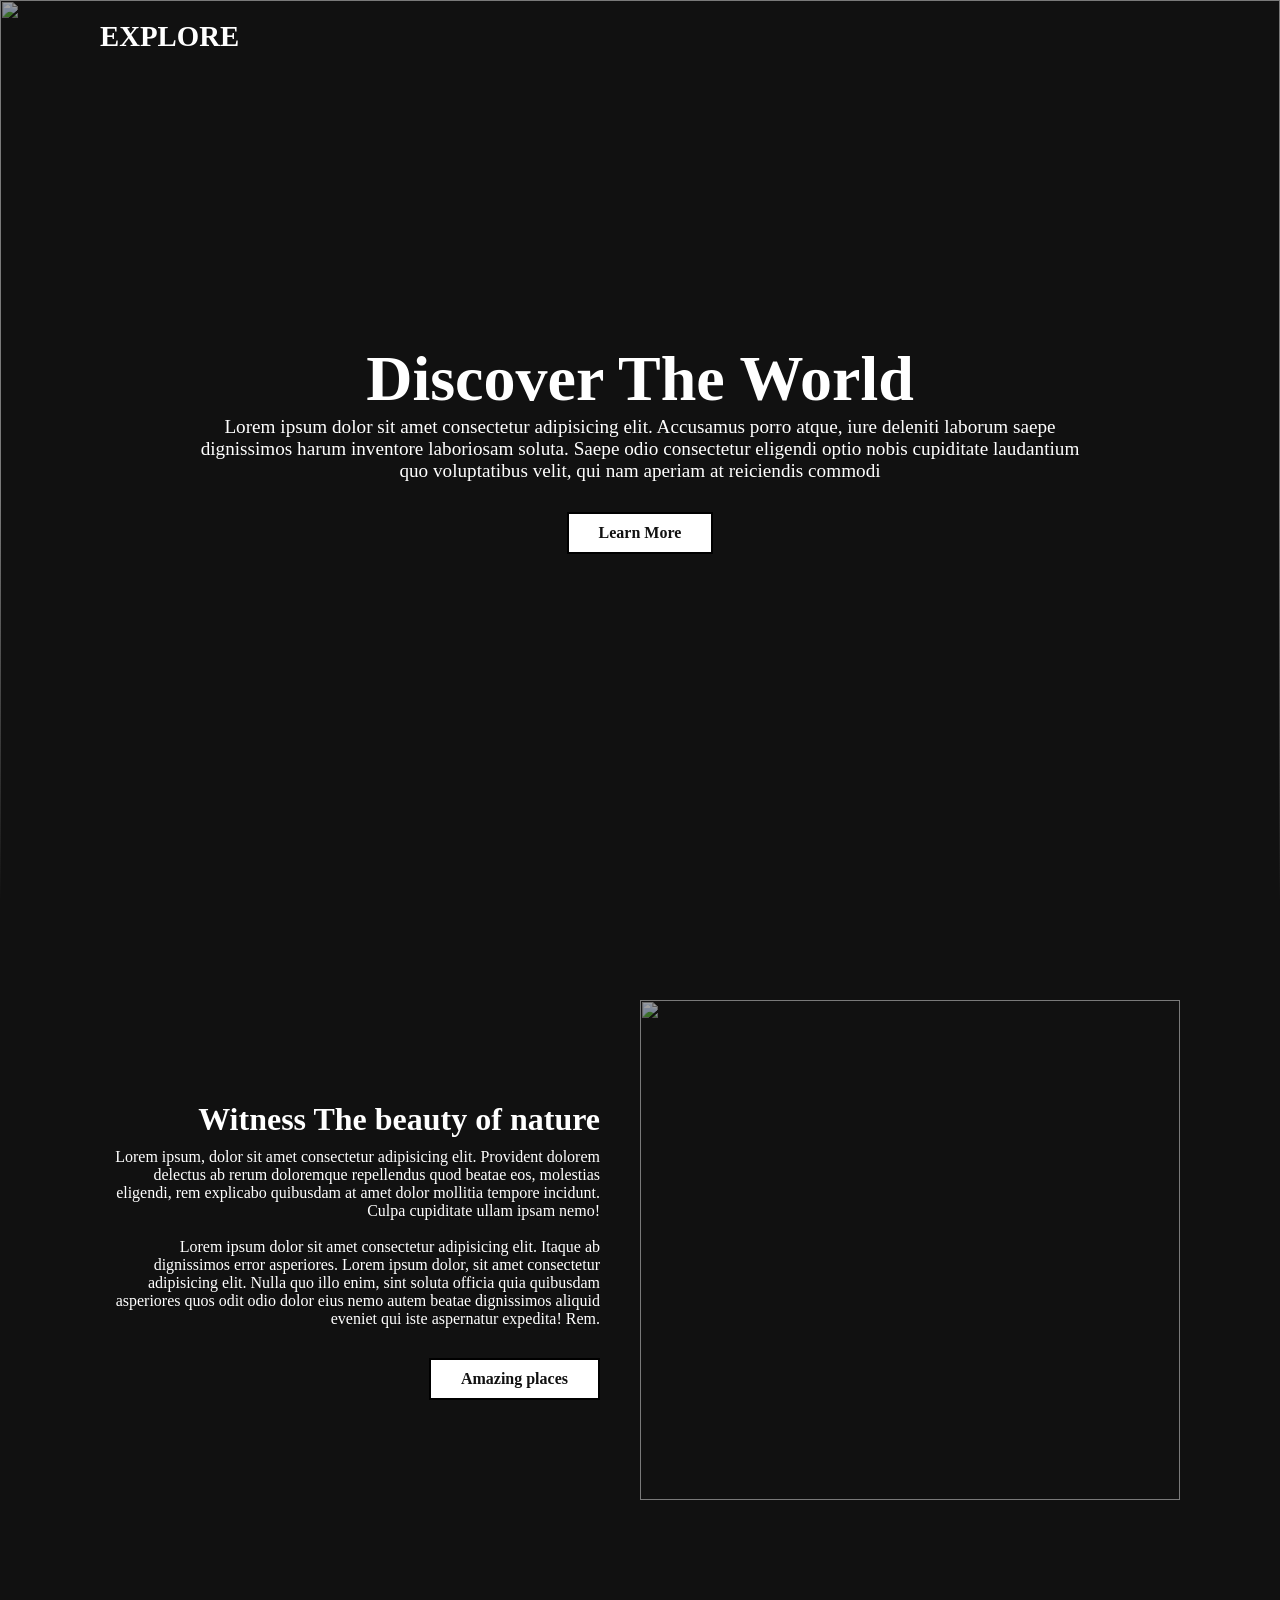
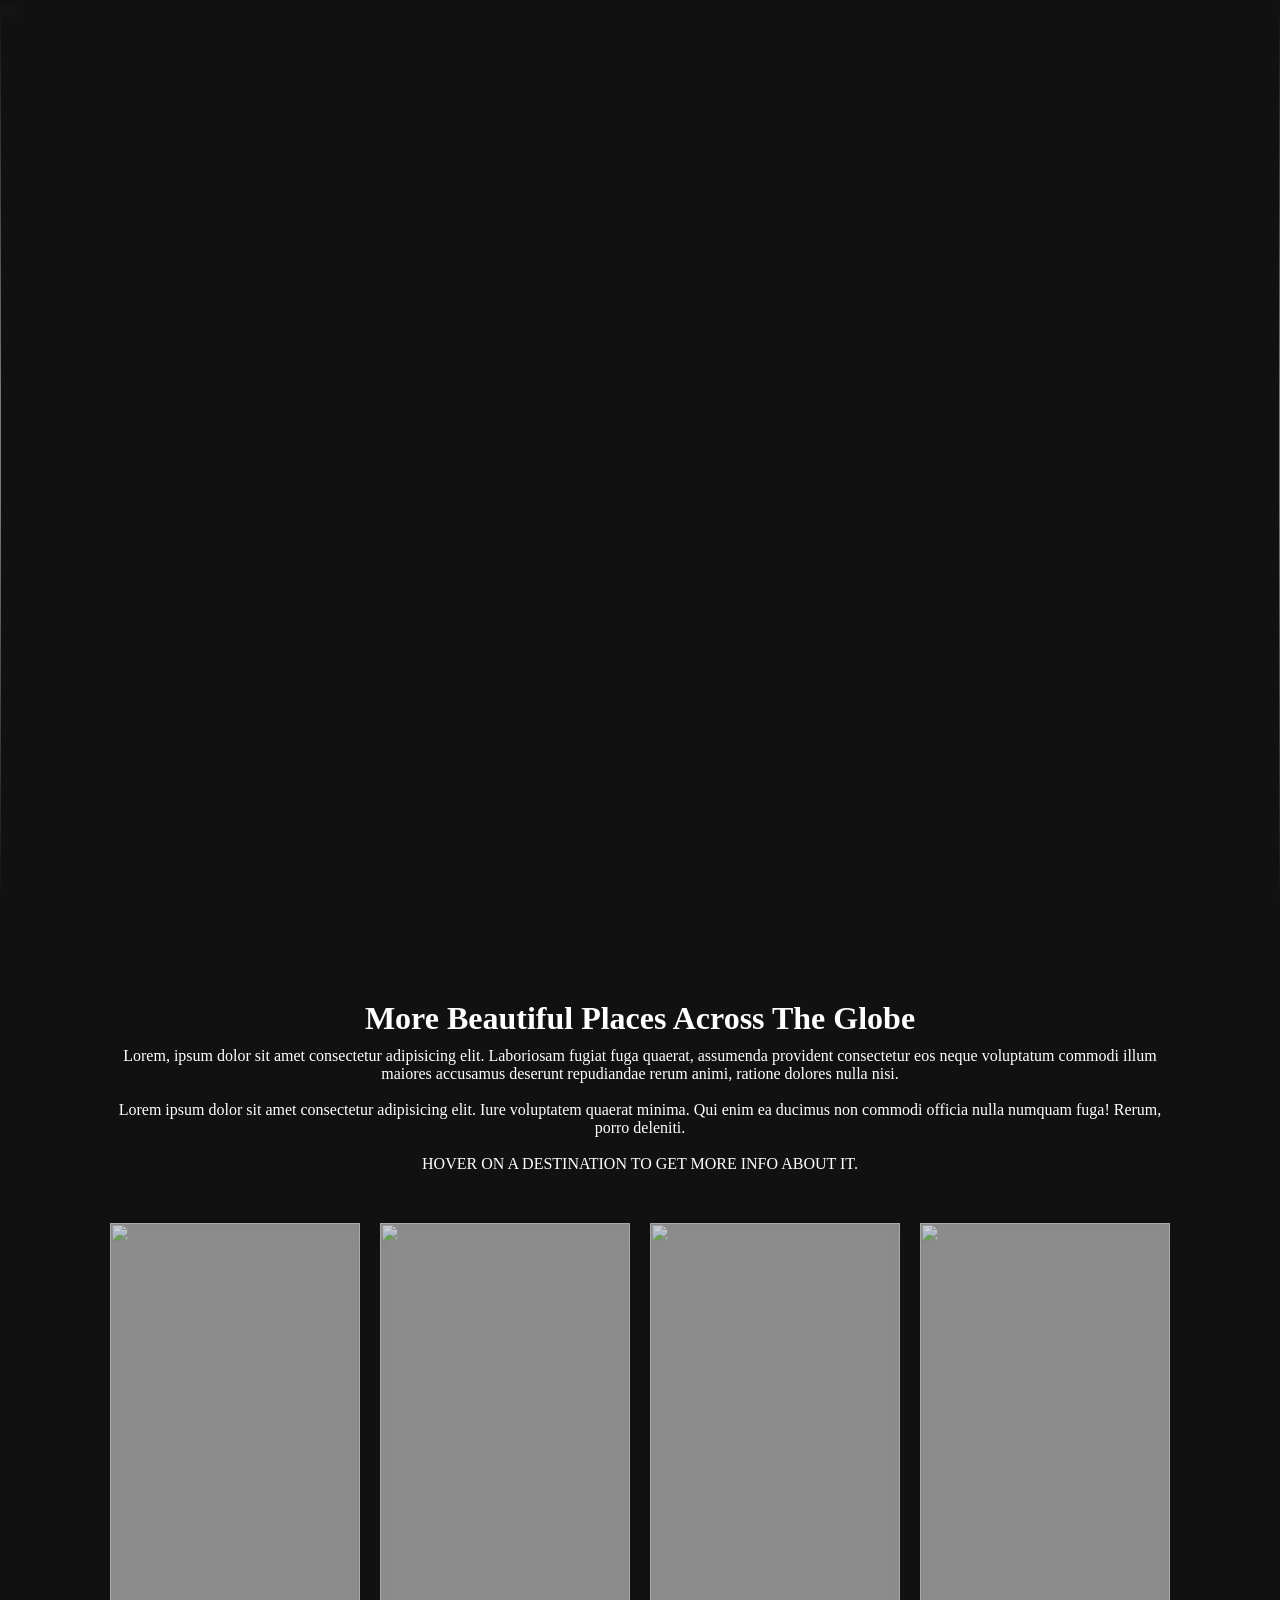
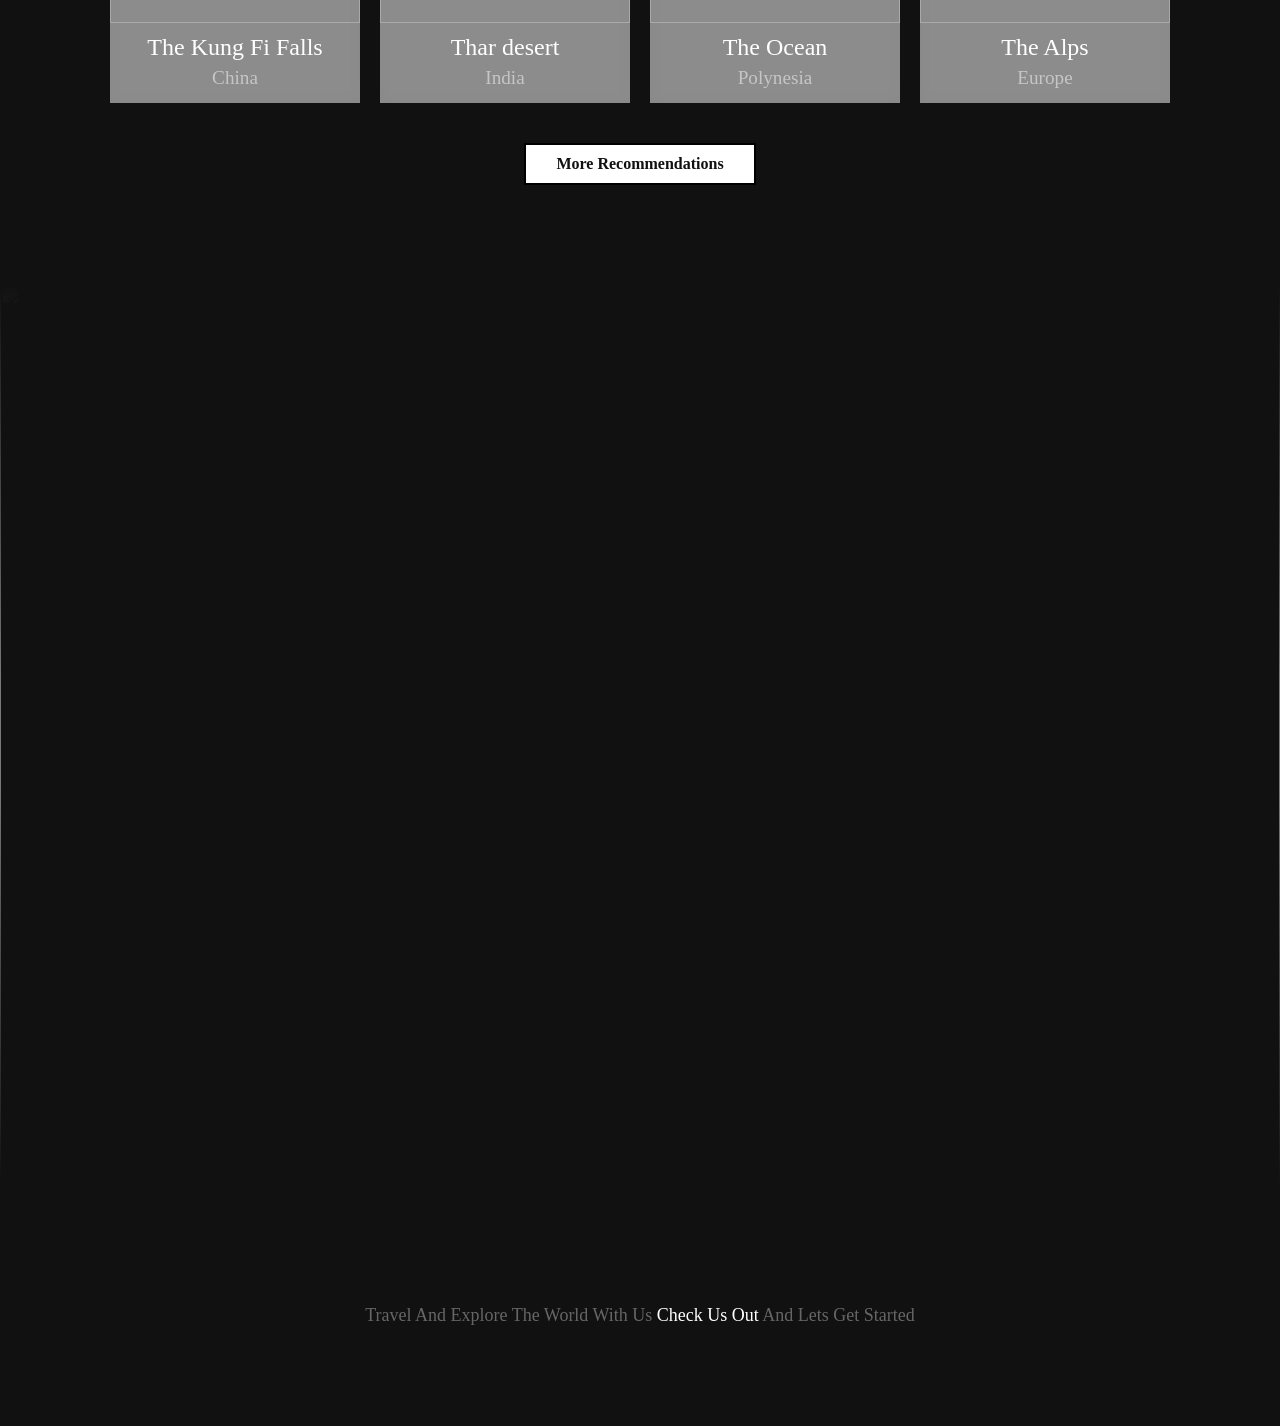
==== travel.html @ 30ed2f12 "Add files via upload" ====
<!DOCTYPE html>
<html lang="en">
<head>
    <meta charset="UTF-8">
    <meta name="viewport" content="width=device-width, initial-scale=1.0">
    <title>TRAVEL</title>
    <style>

        * {
            margin: 0;
            padding: 0;
            box-sizing: border-box;
            font-family: Cambria, Cochin, Georgia, Times, 'Times New Roman', serif;
            scroll-behavior: smooth;
        }

        body {
            
            background: #111111;
        }


        section {
            padding: 100px;
            position: relative;
        }
        
         .header {
            position: absolute;
            top: 0;
            left: 0;
            z-index: 1000000;
            display: flex;
            justify-content: space-between;
            width: 100%;
            padding-top: 20px;
            padding-bottom: 20px;
        }

        .header .logo {
            color: white;
            text-decoration: none;
            font-size: 1.2em;
        }

        .header .toggle img {
            max-width: 40px;
            cursor: pointer;

        } 

        .banner {
            position: relative;
            padding: 0;
            width: 100%;
             top: 0;
            left: 0;
            min-height: 100vh;
            display: flex;
            justify-content: center;
            align-items: center;
           
        }

        .banner .content {
            position: relative;
            max-width: 900px;
            text-align: center;
            z-index: 1;
        }

        .banner .content h2 {
            color: white;
            font-size: 4em;
        }

        .banner .content p {
            color: white;
            font-size: 1.2em;
        }

        .banner::before {
            content: "";
            position: absolute;
            bottom: 0;
            left: 0;
            width: 100%;
            height: 400px;
            z-index: 1;
            background: linear-gradient(to top, #111, transparent);
        }

        .btn {
            position: relative;
            display: inline-block;
            margin-top: 30px;
            padding: 10px 30px;
            background: #fff;
            border: 2px solid black;
            text-decoration: none;
            color: #111111;
            font-weight: bold;
        }

        .fitbg {
            position: absolute;
            top: 0;
            left: 0;
            height: 100%;
            width: 100%;
            object-fit: cover;
            opacity: 0.6;
        }

        .about {
            position: relative;
            width: 100%;
            display: flex;
            justify-content: center;
            align-items: center;
        }

        .about .contentbx {
            min-width: 50%;
            width: 50%;
            text-align: end;
            padding-right: 40px;
        }


        .title {
            font-weight: 600;
            color: #fff;
            font-size: 2em;
            margin-bottom: 10px;
        }

        .txt {
            color: #fff;
            font-size: 1em;
        }

        .about .imgbx {
            position: relative;
            min-width: 50%;
            width: 50%;
            min-height: 500px;
            transition: 2s;


        }
        .about .imgbx:hover{
            transform: rotateY(180deg);
        }

        .banner2,
        .banner3 {
            position: relative;
            width: 100%;
            min-height: 100vh;
            display: flex;
            justify-content: center;
            align-items: center;
        }

        .banner2::before,
        .banner3::before {
            content: "";
            position: absolute;
            bottom: 0;
            left: 0;
            width: 100%;
            height: 400px;
            z-index: 1;
            background: linear-gradient(to top, #111, transparent);
        }

        .banner2::after,
        .banner3::after {
            content: "";
            position: absolute;
            top: 0;
            left: 0;
            width: 100%;
            height: 400px;
            z-index: 1;
            background: linear-gradient(to bottom, #111, transparent);
        }

        .destination {
            text-align: center;

        }

        .destination .content {
            text-align: center;
        }

        .destination .list {
            position: relative;
            display: flex;
            justify-content: center;
            align-items: center;
            flex-wrap: wrap;
            margin-top: 40px;

        }

        .destination .list .box {
            position: relative;
            min-width: 250px;
            height: 480px;
            background: #191919;
            transition: 0.5s;
            margin: 10px;
            transform-style: preserve-3d;
            transform: perspective(2000px);
            transition: 1px;
            box-shadow: inset 300px 0 50px rgba(255, 255, 255, 0.5);



        }

        .destination .list:hover .box {
            opacity: 0.2;
        }

        .destination .list .box:hover {
            opacity: 1;
            z-index: 100;
            transform: perspective(2000px) rotate(-10deg);
           
        }
        .destination .list .box .imgbx {
            position: relative;
            width: 100%;
            height: 400px;
            transform-origin: left;
            z-index: 1;
            transition: 1s;
            box-sizing: border-box;
        }

        .destination .list .box:hover .imgbx {
            transform: rotateY(-135deg);
        }

        .destination .list .box:hover .content1 p {
            color: #111111;
        }

        .destination .list .box .content {
            width: 100%;
            height: 80px;
            display: flex;
            justify-content: center;
            align-items: center;
        }

        .destination .list .box .content h2 {
            color: #fff;
            font-weight: 500;
            line-height: 1.2em;
        }


        .destination .list .box .content h2 span {
            font-size: 0.8em;
            font-weight: 300;
            opacity: 0.5;
        }



        .destination .list .box .content1 p {
            position: absolute;
            top: 0;
            left: 0;
            box-sizing: border-box;
            padding: 20px;
            color: transparent;
        }

        .footer {
            display: flex;
            justify-content: center;
            align-items: center;
            flex-direction: column;
        }



        .footer .sc {
            position: relative;
            display: flex;
        }

        .footer .sc li {
            list-style: none;
        }


        .footer .sc li a {
            text-decoration: none;
            margin: 20px 0px;
        }

        .lsttxt {
            margin-top: 20px;
            color: #666;
            font-size: 18px;
            font-weight: 300;
            text-align: center;
        }

      
        .lsttxt a {
            color: #fff;
            text-decoration: none;
        }


        @media(max-width: 767px) {
            section {
                padding: 40px;
            }

            .banner .content h2 {
                font-size: 5em;
            }

            .banner .content p {
                font-size: 1em;
            }

            .about {
                flex-direction: column;
            }

            .about .contentbx,
            .about .imgbx {
                min-width: 100%;
                width: 100%;
                text-align: center;
                padding-right: 0px;
            }

            .about .imgbx {
                min-height: 250px;
            }

            .about .contentbx .btn {
                margin-bottom: 30px;
            }

            .destination .list .box {
                position: relative;
                max-width: 250px;
                min-width: initial;
                width: 250px;
                height: 400px;

            }

            .destination .list .box .imgbx {
                height: 320px;
            }

        }
         body {
            font-family: monospace;
         }
            
           

        

    </style>
</head>
<body>
    <section class="header">
        <a href="" class="logo">
            <h2>EXPLORE</h2>
        </a>
        <div class="toggle"><img src="images.jpg" alt=""></div>
        
    </section>

    <section class="banner">
        <img src="bagan.jpg" class="fitbg" alt="">
        <div class="content" id="headcon">
            <h2>Discover The World</h2>
            <p>Lorem ipsum dolor sit amet consectetur adipisicing elit. Accusamus porro atque, iure deleniti laborum
                saepe dignissimos harum inventore laboriosam soluta. Saepe odio consectetur eligendi optio nobis
                cupiditate laudantium quo voluptatibus velit, qui nam aperiam at reiciendis commodi </p>
                <!-- <h2>Where Innovation transform to imagination</h2> -->
            <a href="#about" class="btn">Learn More</a>
        </div>
    </section>

    <section class="about" id="about">
        <div class="contentbx">
            <h2 class="title">Witness The beauty of nature</h2>
            <p class="txt">Lorem ipsum, dolor sit amet consectetur adipisicing elit. Provident dolorem delectus ab rerum
                doloremque repellendus quod beatae eos, molestias eligendi, rem explicabo quibusdam at amet dolor
                mollitia tempore incidunt. Culpa cupiditate ullam ipsam nemo! <br> <br>
                Lorem ipsum dolor sit amet consectetur adipisicing elit. Itaque ab dignissimos error asperiores. Lorem
                ipsum dolor, sit amet consectetur adipisicing elit. Nulla quo illo enim, sint soluta officia quia
                quibusdam asperiores quos odit odio dolor eius nemo autem beatae dignissimos aliquid eveniet qui iste
                aspernatur expedita! Rem. </p>
            <a href="#destination" class="btn">Amazing places </a>
        </div>
        <div class="imgbx">
            
            <img src="jungle.jpg" alt="" class="fitbg" >
        </div>

    </section>

    <section class="banner2">
        <img src="river.jpg" alt="" class="fitbg">
    </section>
    <section class="destination" id="destination">
        <div class="content">
            <h2 class="title">More Beautiful Places Across The Globe</h2>
            <p class="txt">Lorem, ipsum dolor sit amet consectetur adipisicing elit. Laboriosam fugiat fuga quaerat,
                assumenda provident consectetur eos neque voluptatum commodi illum maiores accusamus deserunt
                repudiandae rerum animi, ratione dolores nulla nisi.
                <br> <br> Lorem ipsum dolor sit amet consectetur adipisicing elit. Iure voluptatem quaerat minima. Qui
                enim ea ducimus non commodi officia nulla numquam fuga! Rerum, porro deleniti. <br> <br>
                HOVER ON A DESTINATION TO GET MORE INFO ABOUT IT.
            </p>
        </div>
        <div class="list">

            <div class="box">
                <div class="imgbx">
                    <img src="falls.jpg" class="fitbg" alt="">
                </div>

                <div class="content">
                    <h2>The Kung Fi Falls <br> <span>China</span></h2>
                </div>
                <div class="content1">
                    <p>Lorem ipsum dolor sit amet consectetur adipisicing elit. Consequuntur quis recusandae ipsa itaque, saepe porro
                     omnis, laborum dolor natus a, officia quaerat. Asperiores. Lorem ipsum dolor, sit amet consectetur adipisicing elit. Dolores necessitatibus deserunt veritatis vitae, vero voluptas facere odio. Repudiandae provident quas sed asperiores iure fuga voluptates, quo quae eos ipsam blanditiis earum adipisci. </p>
                </div>
            </div>
            <div class="box">
                <div class="imgbx">

                   <img src="desert.jpg" class="fitbg" alt="">
                </div>
                <div class="content">
                    <h2>Thar desert <br> <span>India</span></h2>
                </div>
                <div class="content1">
                    <p>Lorem ipsum dolor sit amet consectetur adipisicing elit. Consequuntur quis recusandae ipsa
                        itaque, saepe porro
                        omnis, laborum dolor natus a, officia quaerat. Asperiores?Lorem ipsum dolor, sit amet consectetur adipisicing elit. Dolores necessitatibus deserunt veritatis vitae, vero voluptas
                        facere odio. Repudiandae provident quas sed asperiores iure fuga voluptates, quo quae eos ipsam blanditiis earum
                        adipisci.</p>
                </div>
            </div>
            <div class="box">
                <div class="imgbx">

                    <img src="polynesia.jpg" class="fitbg" alt="">
                </div>
                <div class="content">
                    <h2>The Ocean <br> <span>Polynesia</span></h2>
                </div>
                <div class="content1">
                    <p>Lorem ipsum dolor sit amet consectetur adipisicing elit. Consequuntur quis recusandae ipsa
                        itaque, saepe porro
                        omnis, laborum dolor natus a, officia quaerat. Asperiores?Lorem ipsum dolor, sit amet consectetur adipisicing elit. Dolores necessitatibus deserunt veritatis vitae, vero voluptas
                        facere odio. Repudiandae provident quas sed asperiores iure fuga voluptates, quo quae eos ipsam blanditiis earum
                        adipisci.</p>
                </div>
            </div>
            <div class="box">
                <div class="imgbx">

                    <img src="mountains.jpg" class="fitbg" alt="">
                </div>
                <div class="content">
                    <h2>The Alps<br> <span>Europe</span></h2>
                </div>
                <div class="content1">
                    <p>Lorem ipsum dolor sit amet consectetur adipisicing elit. Consequuntur quis recusandae ipsa
                        itaque, saepe porro omnis, laborum dolor natus a, officia quaerat. Asperiores?Lorem ipsum dolor, sit amet consectetur adipisicing elit. Dolores necessitatibus deserunt veritatis vitae, vero voluptas
                        facere odio. Repudiandae provident quas sed asperiores iure fuga voluptates, quo quae eos ipsam blanditiis earum
                        adipisci.</p>
                </div>
            </div>
        </div>
        <a href="#" class="btn">More Recommendations</a>
    </section>
    <section class="banner3">
        <img src="sunrise.jpg" alt="" class="fitbg">
    </section>
    <section class="footer">
        <h4 class="lsttxt">Travel And Explore The World With Us <a href="#">Check Us Out</a> And Lets Get Started</h4>
    </section>
    <script>
        let hc = document.getElementById("headcon");
        console.log(hc);
        window.addEventListener("scroll", function () {
            var value = scrollY;
            hc.style.bottom= value + 2 + "px";
            console.log(hc.style.bottom)
        })
    </script>
</body>
</html>
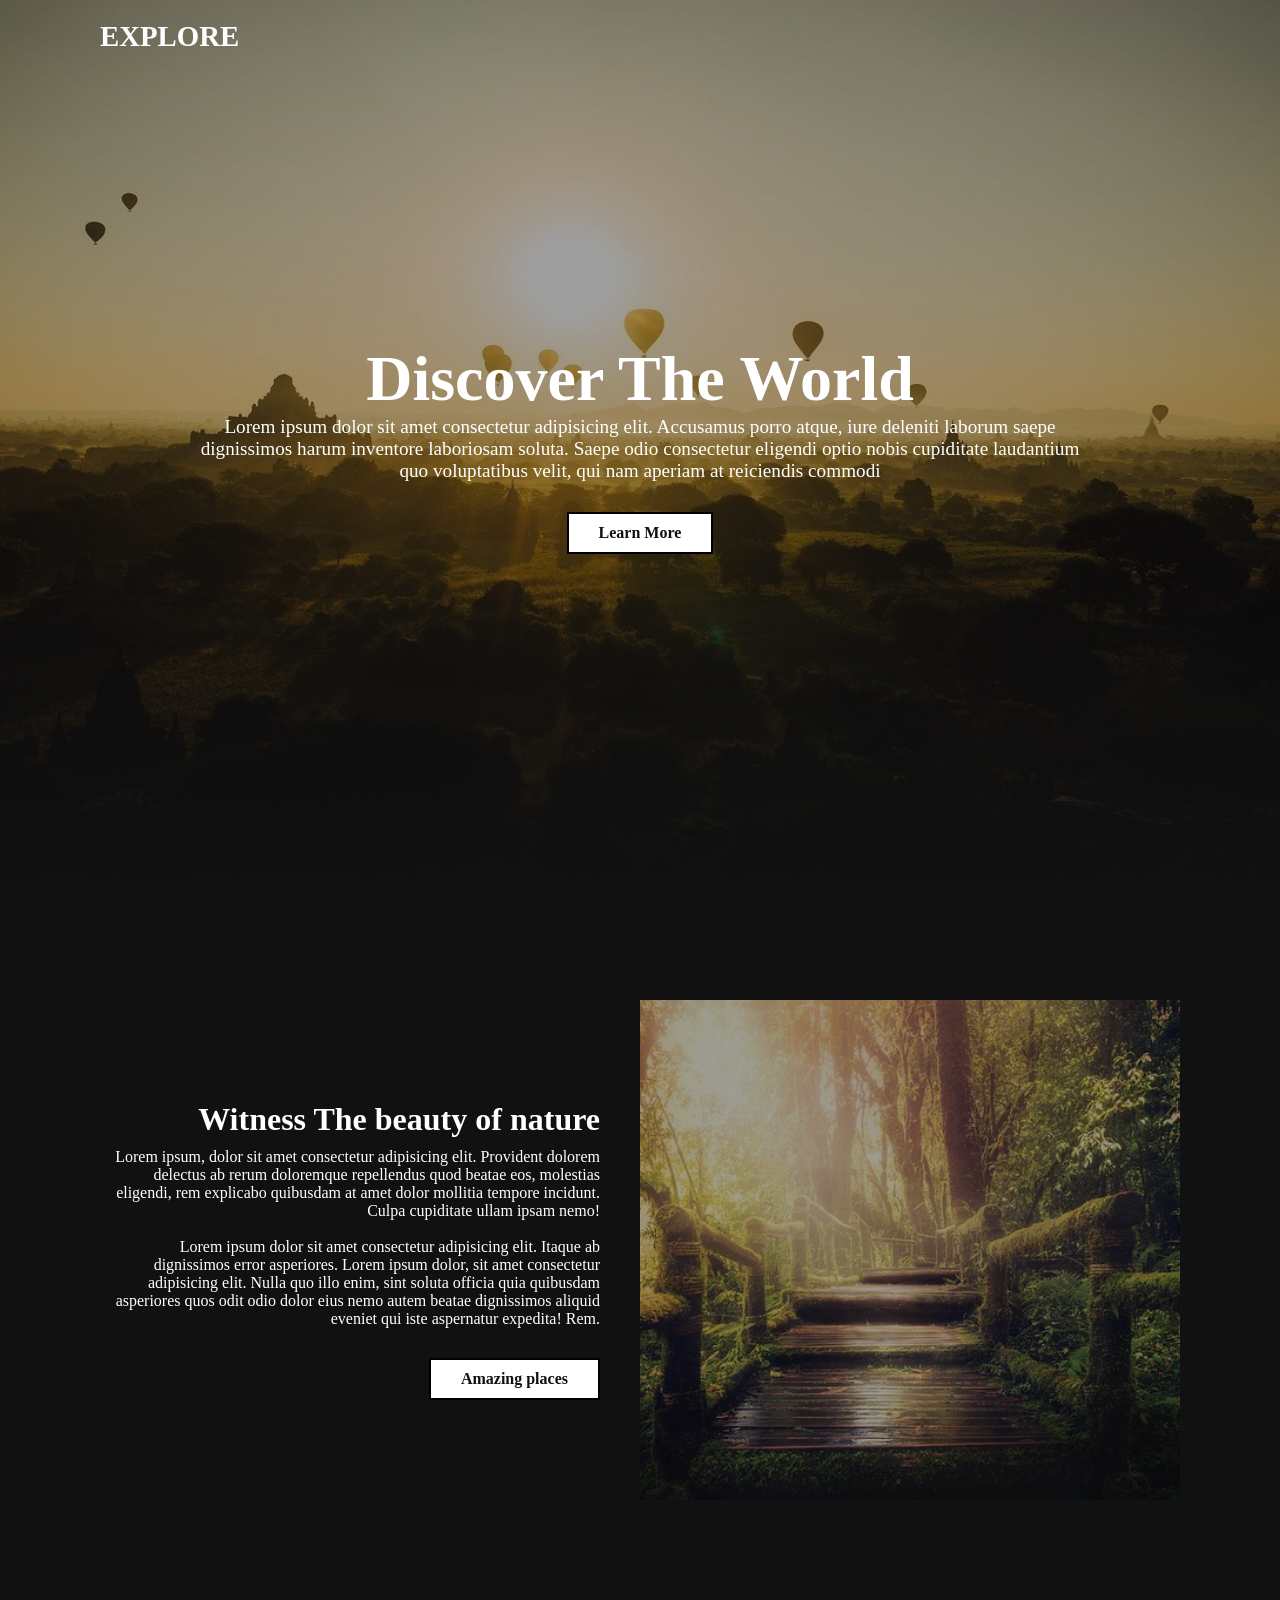
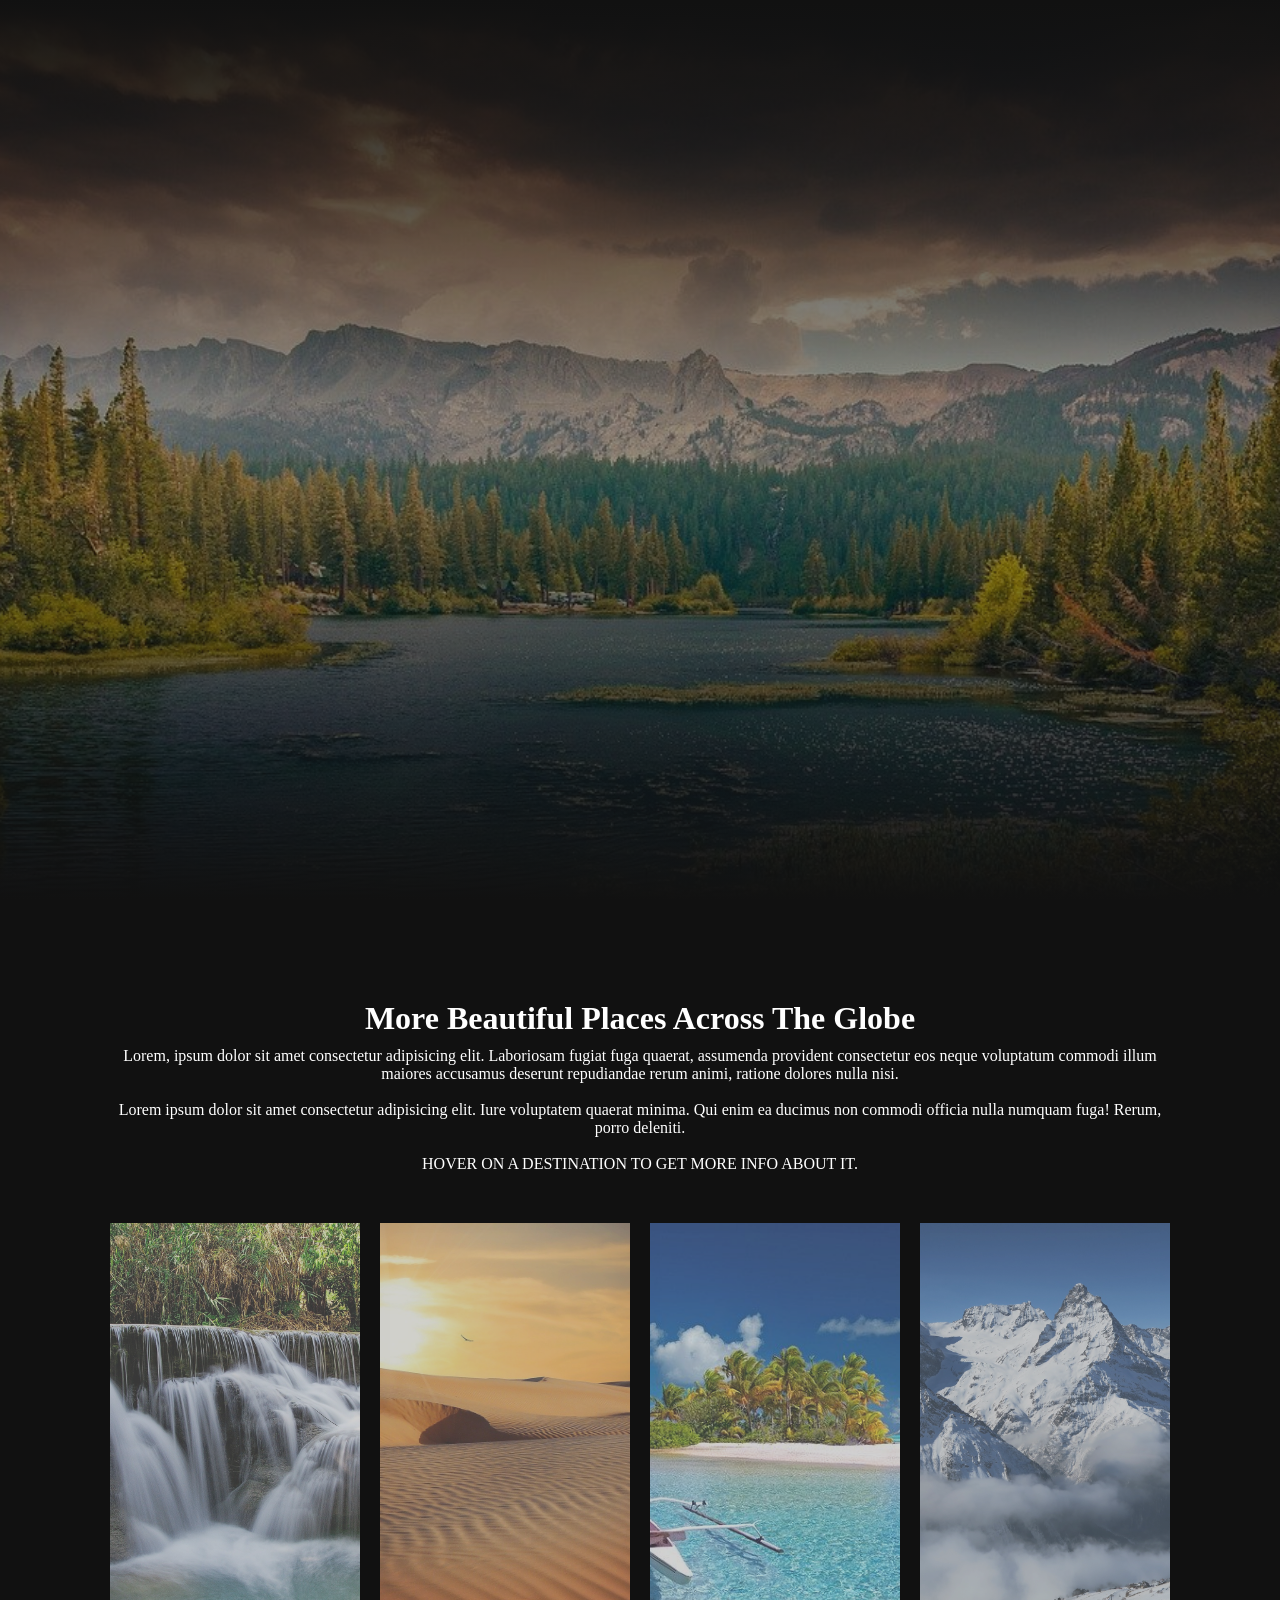
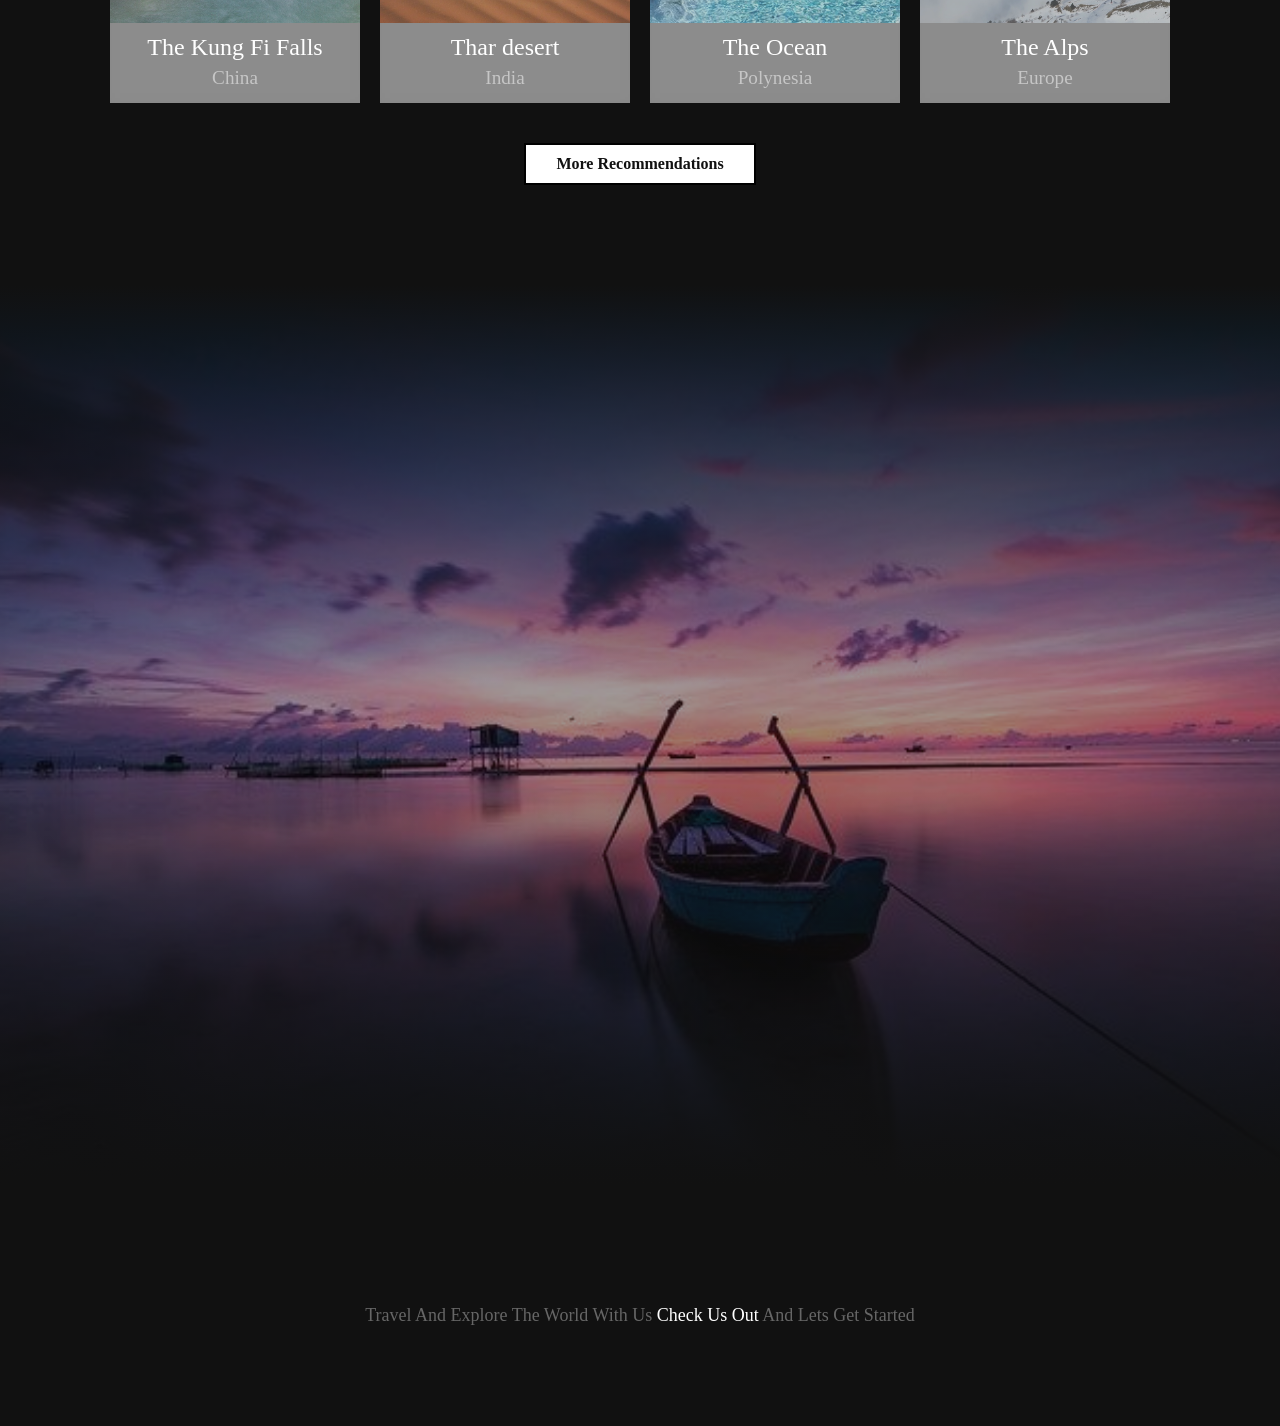
==== commit 0d235f6f: "Update travel.html" ====
--- a/travel.html
+++ b/travel.html
@@ -388,7 +388,7 @@
     </section>
 
     <section class="banner">
-        <img src="bagan.jpg" class="fitbg" alt="">
+        <img src="Assets/bagan.jpg" class="fitbg" alt="">
         <div class="content" id="headcon">
             <h2>Discover The World</h2>
             <p>Lorem ipsum dolor sit amet consectetur adipisicing elit. Accusamus porro atque, iure deleniti laborum
@@ -413,13 +413,13 @@
         </div>
         <div class="imgbx">
             
-            <img src="jungle.jpg" alt="" class="fitbg" >
+            <img src="Assets/jungle.jpg" alt="" class="fitbg" >
         </div>
 
     </section>
 
     <section class="banner2">
-        <img src="river.jpg" alt="" class="fitbg">
+        <img src="Assets/river.jpg" alt="" class="fitbg">
     </section>
     <section class="destination" id="destination">
         <div class="content">
@@ -436,7 +436,7 @@
 
             <div class="box">
                 <div class="imgbx">
-                    <img src="falls.jpg" class="fitbg" alt="">
+                    <img src="Assets/falls.jpg" class="fitbg" alt="">
                 </div>
 
                 <div class="content">
@@ -450,7 +450,7 @@
             <div class="box">
                 <div class="imgbx">
 
-                   <img src="desert.jpg" class="fitbg" alt="">
+                   <img src="Assets/desert.jpg" class="fitbg" alt="">
                 </div>
                 <div class="content">
                     <h2>Thar desert <br> <span>India</span></h2>
@@ -466,7 +466,7 @@
             <div class="box">
                 <div class="imgbx">
 
-                    <img src="polynesia.jpg" class="fitbg" alt="">
+                    <img src="Assets/polynesia.jpg" class="fitbg" alt="">
                 </div>
                 <div class="content">
                     <h2>The Ocean <br> <span>Polynesia</span></h2>
@@ -482,7 +482,7 @@
             <div class="box">
                 <div class="imgbx">
 
-                    <img src="mountains.jpg" class="fitbg" alt="">
+                    <img src="Assets/mountains.jpg" class="fitbg" alt="">
                 </div>
                 <div class="content">
                     <h2>The Alps<br> <span>Europe</span></h2>
@@ -498,7 +498,7 @@
         <a href="#" class="btn">More Recommendations</a>
     </section>
     <section class="banner3">
-        <img src="sunrise.jpg" alt="" class="fitbg">
+        <img src="Assets/sunrise.jpg" alt="" class="fitbg">
     </section>
     <section class="footer">
         <h4 class="lsttxt">Travel And Explore The World With Us <a href="#">Check Us Out</a> And Lets Get Started</h4>
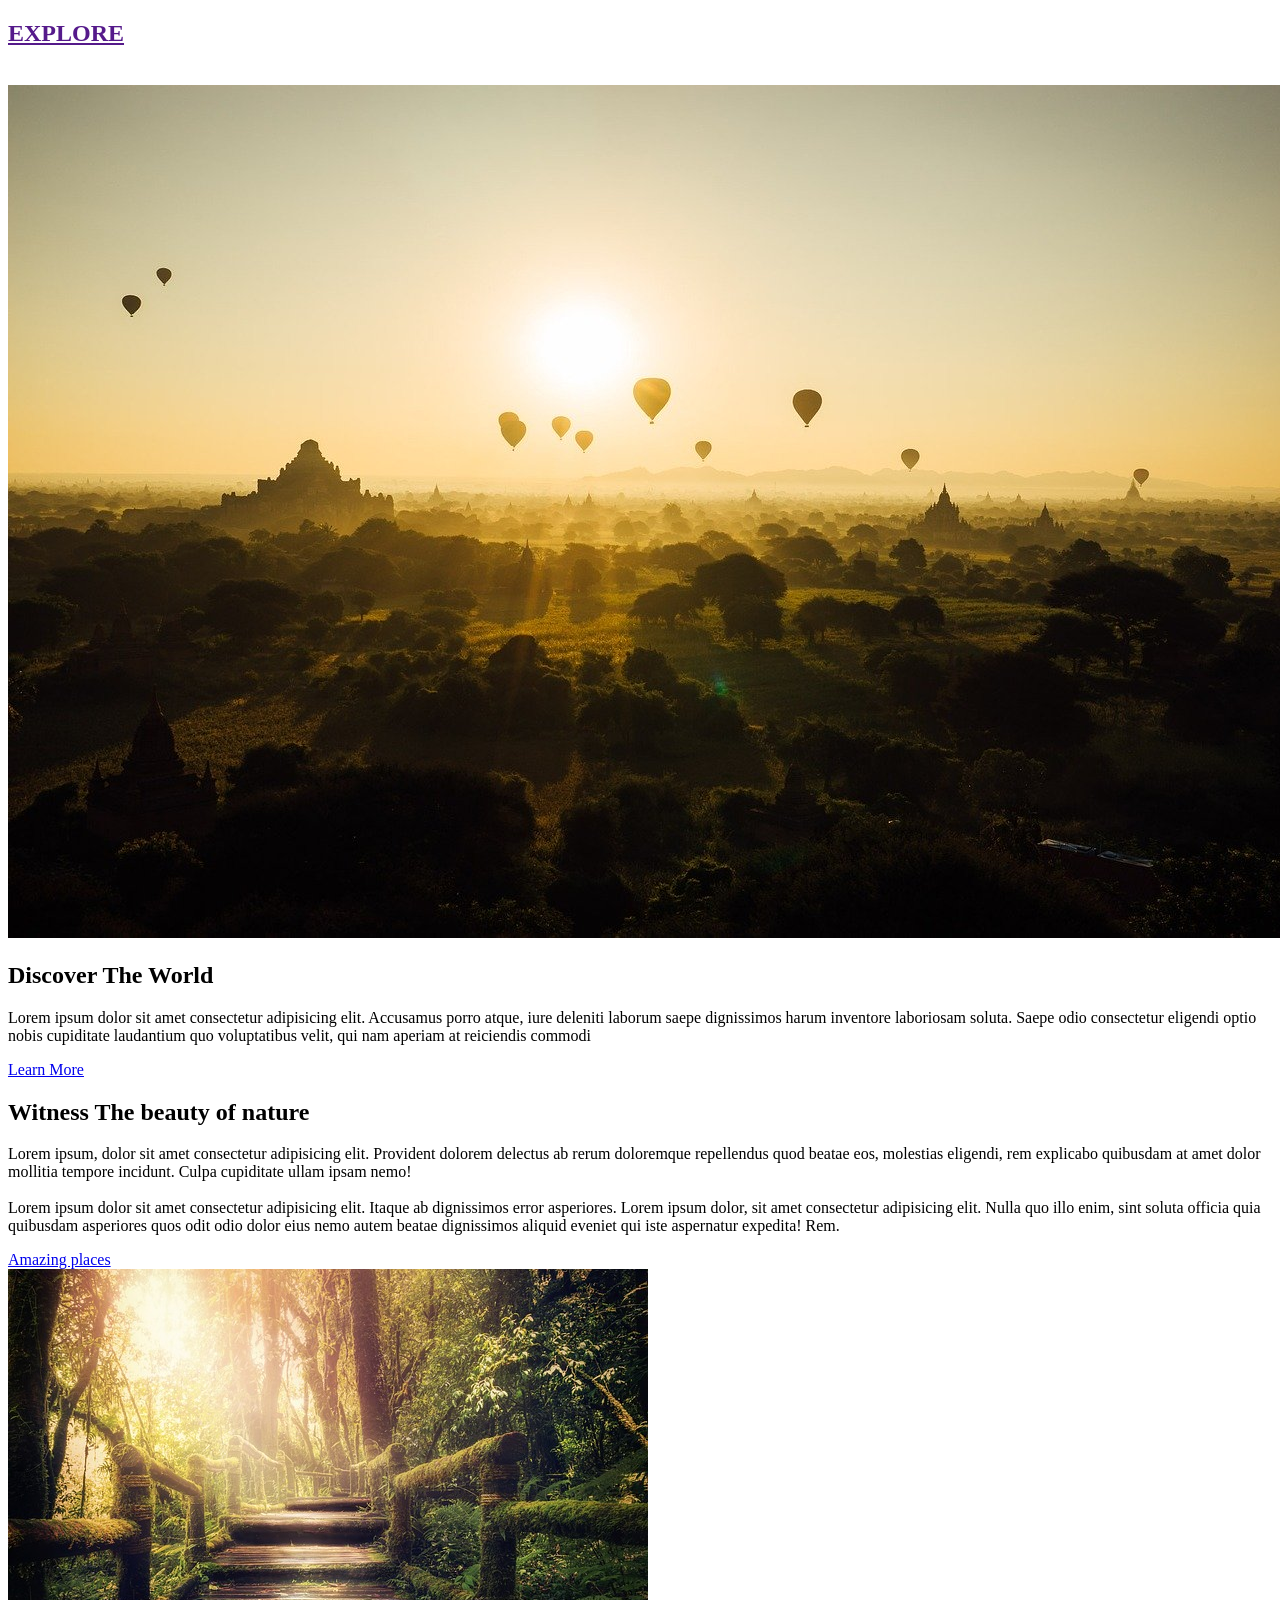
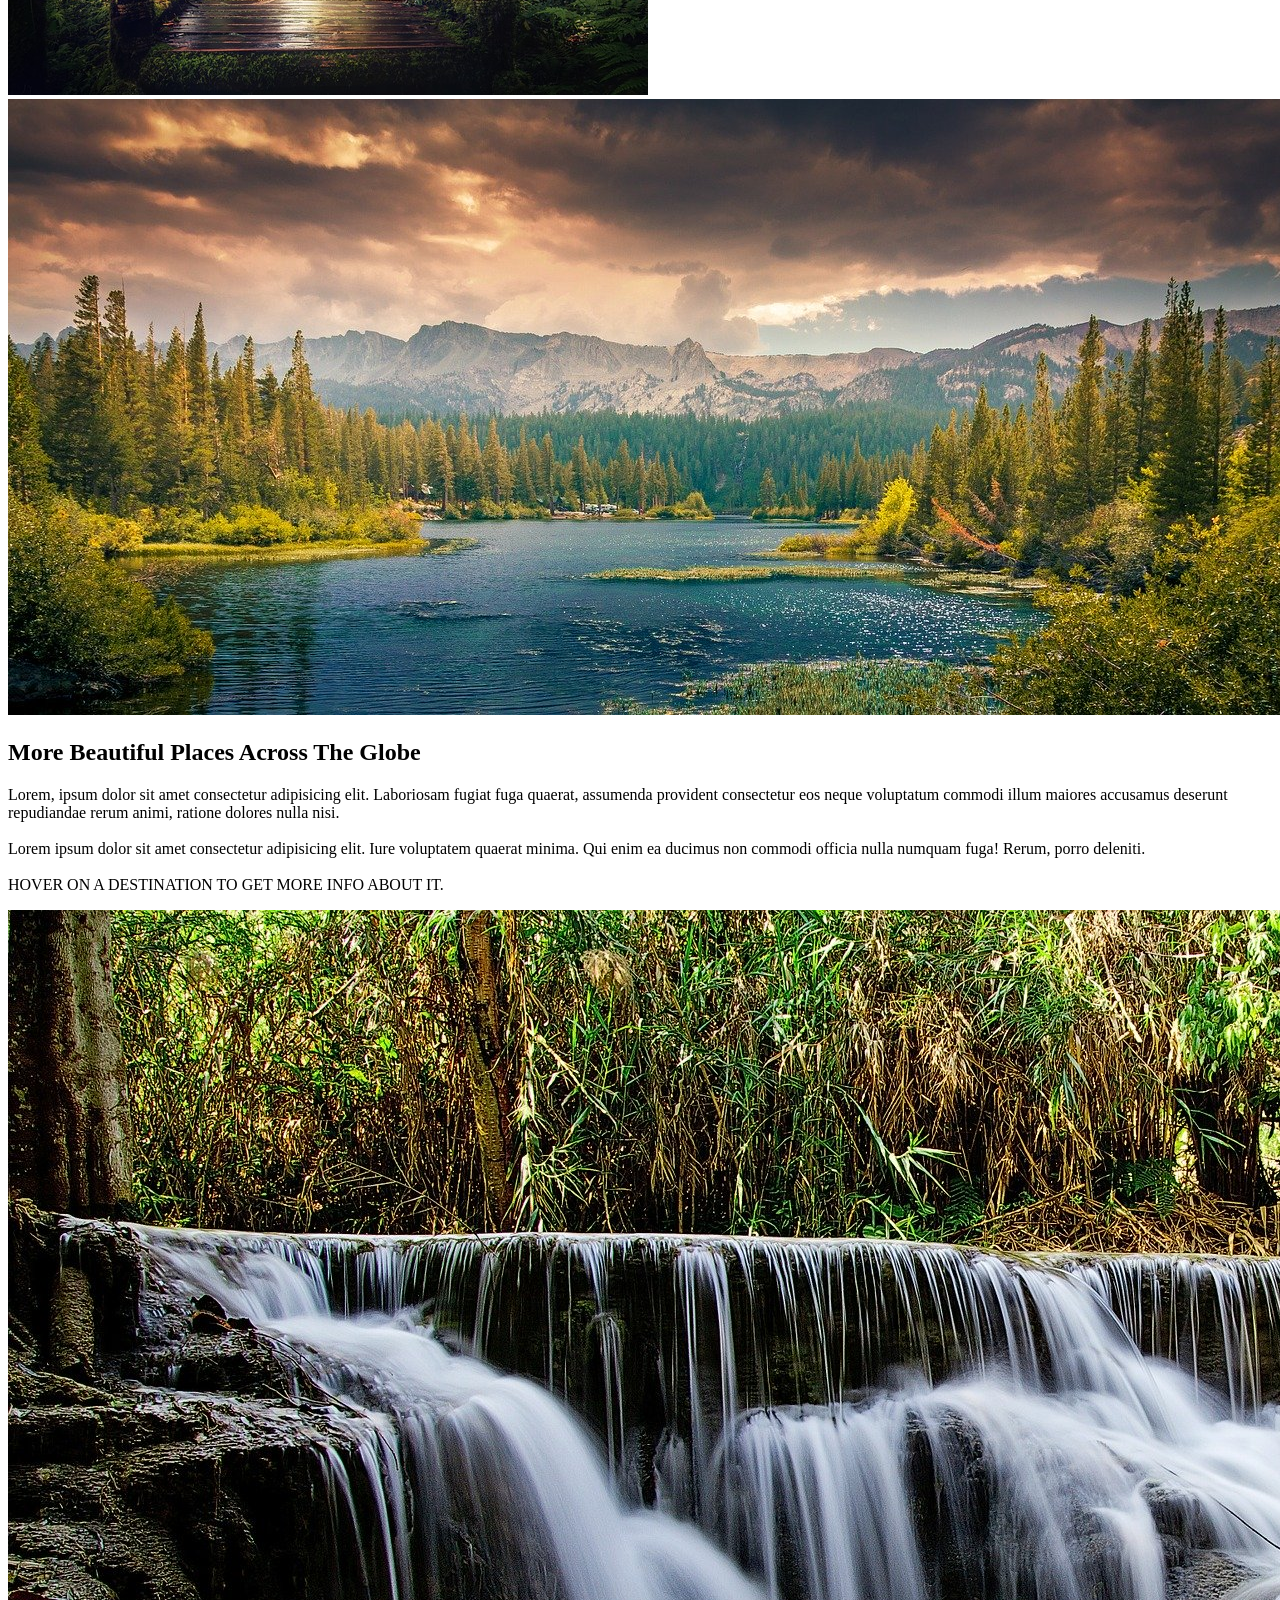
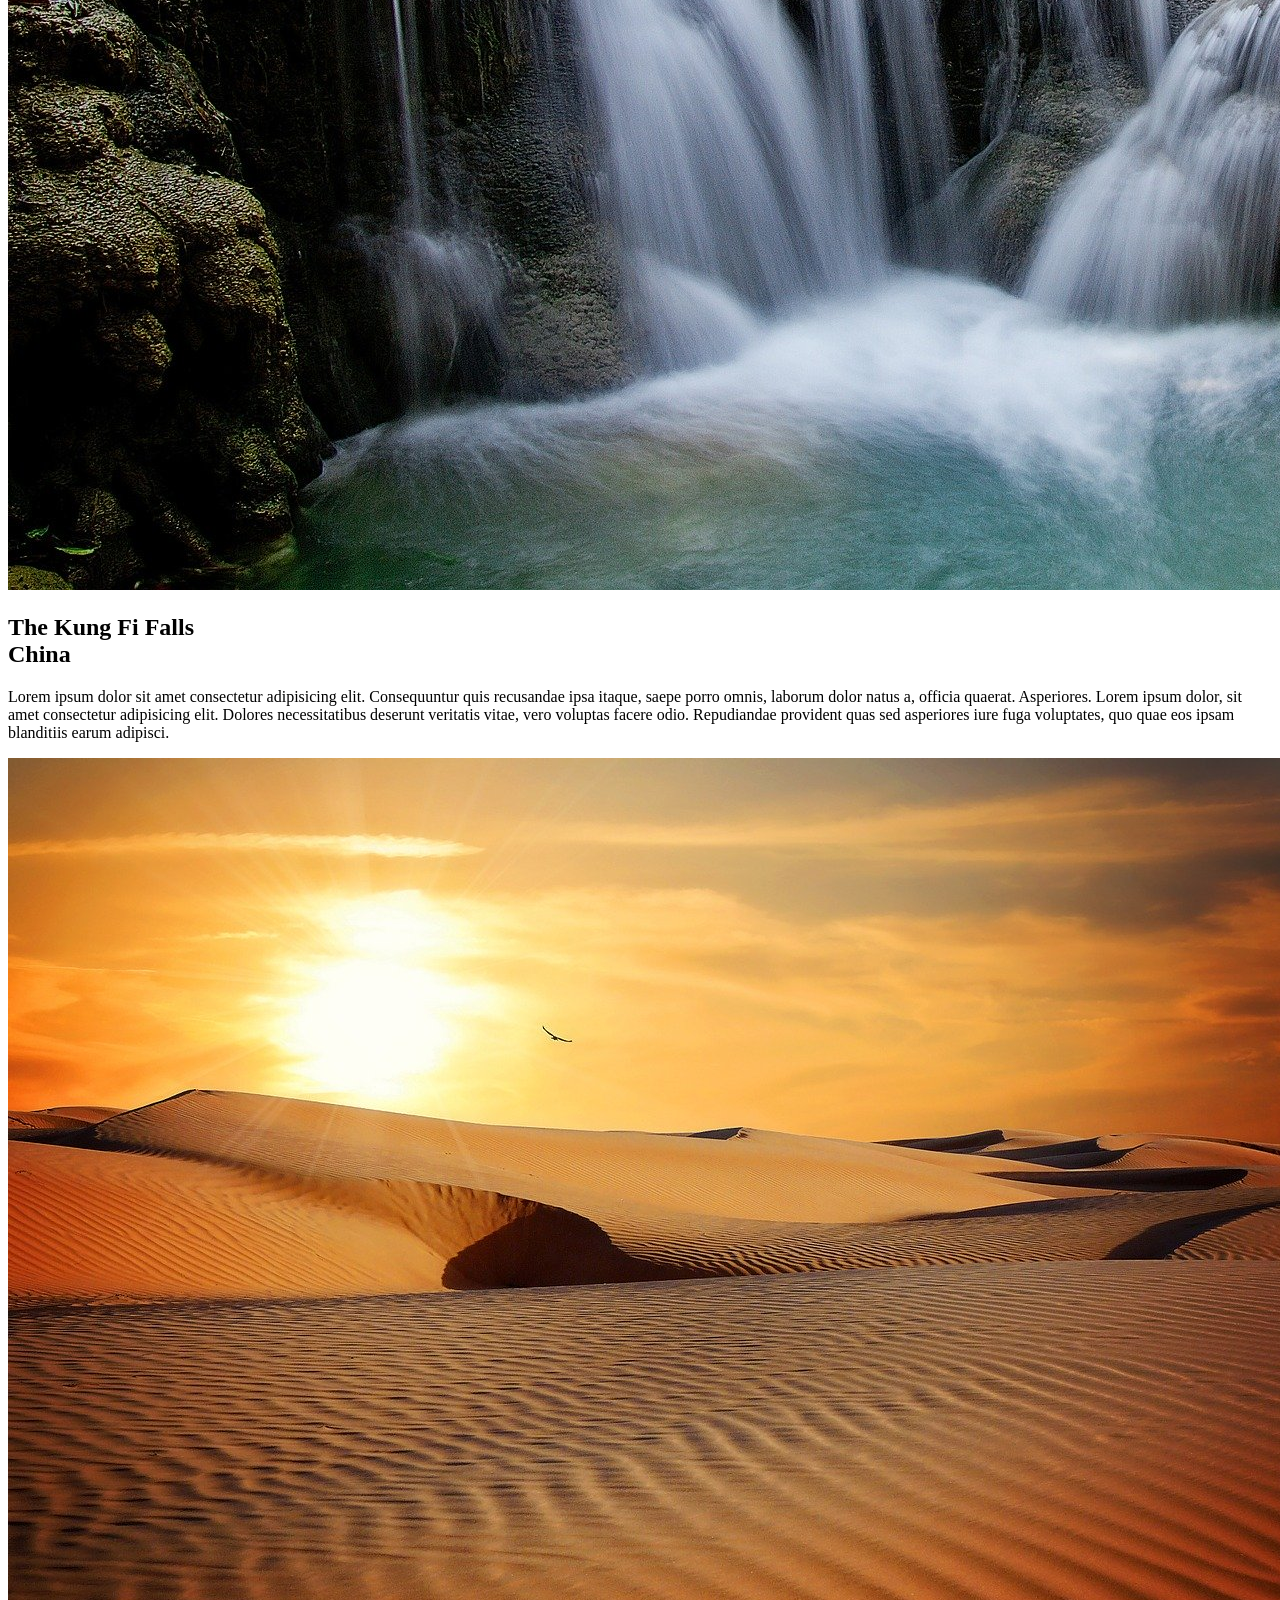
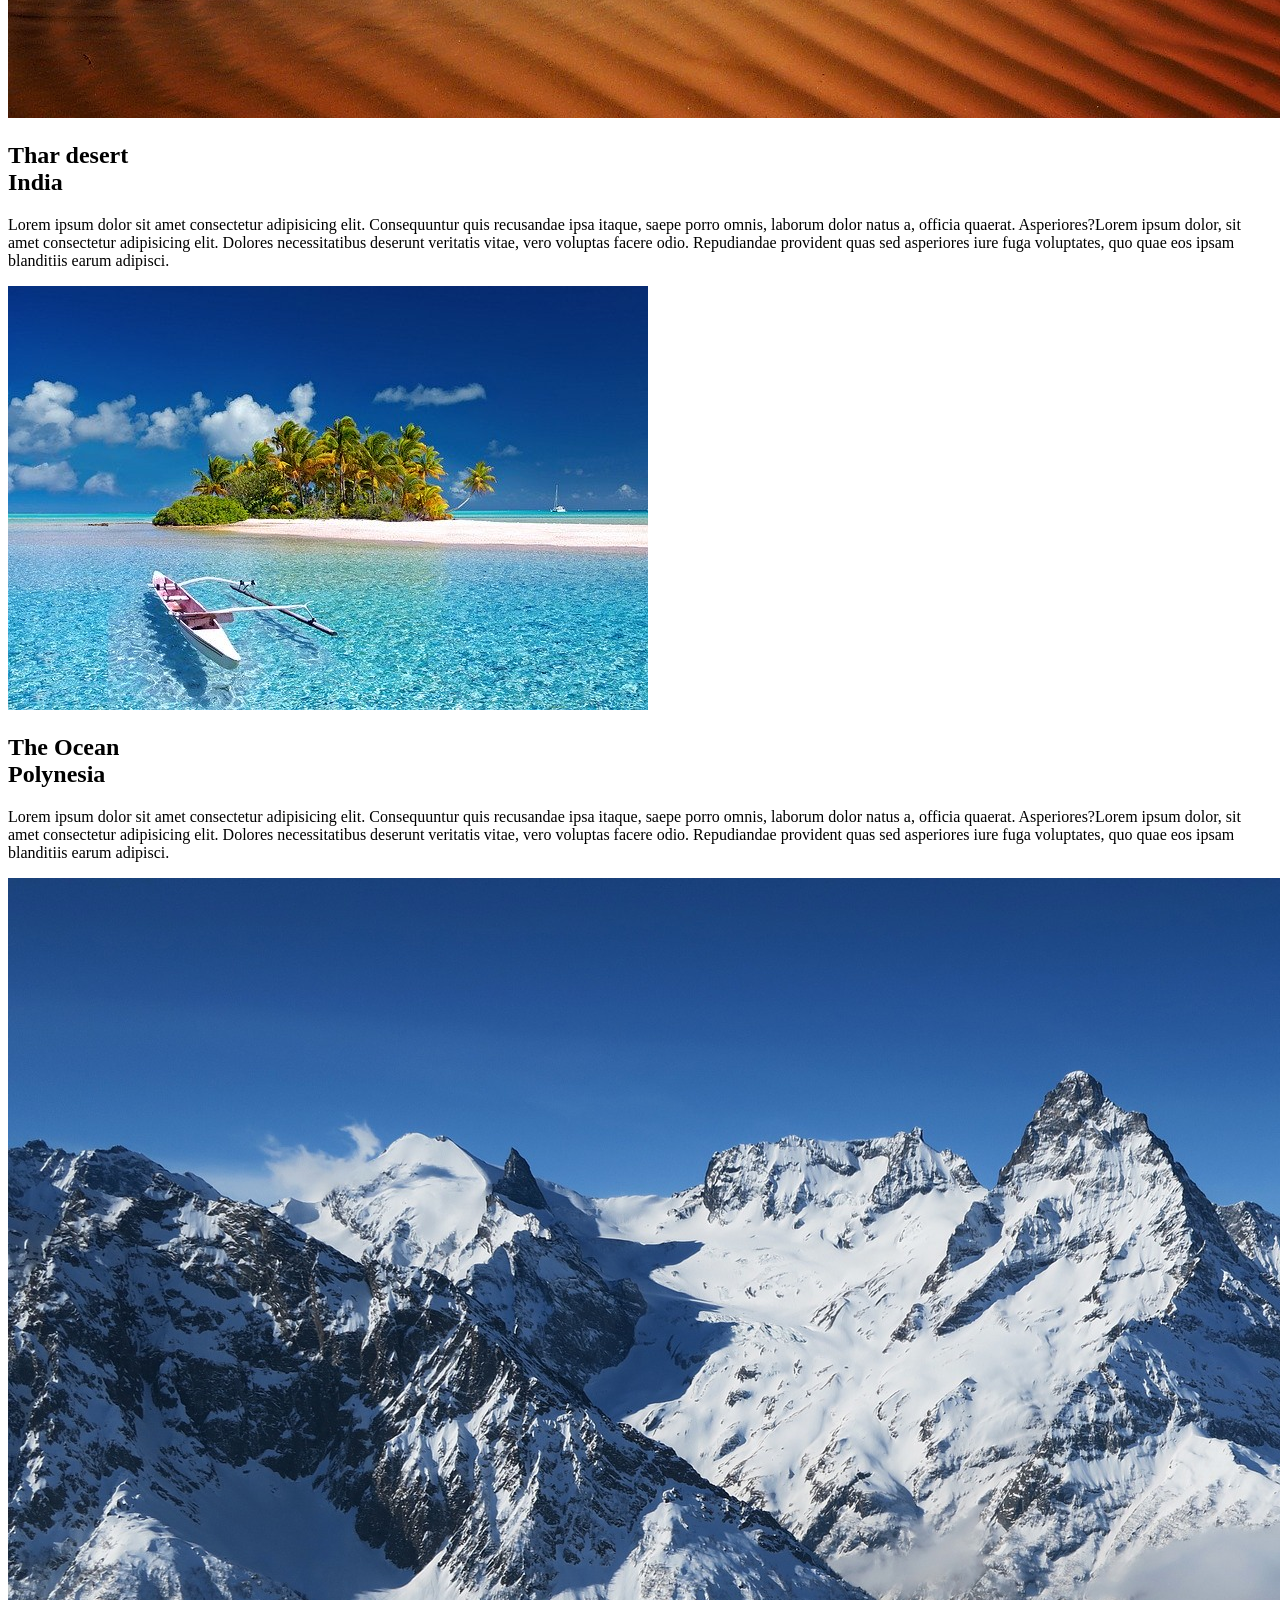
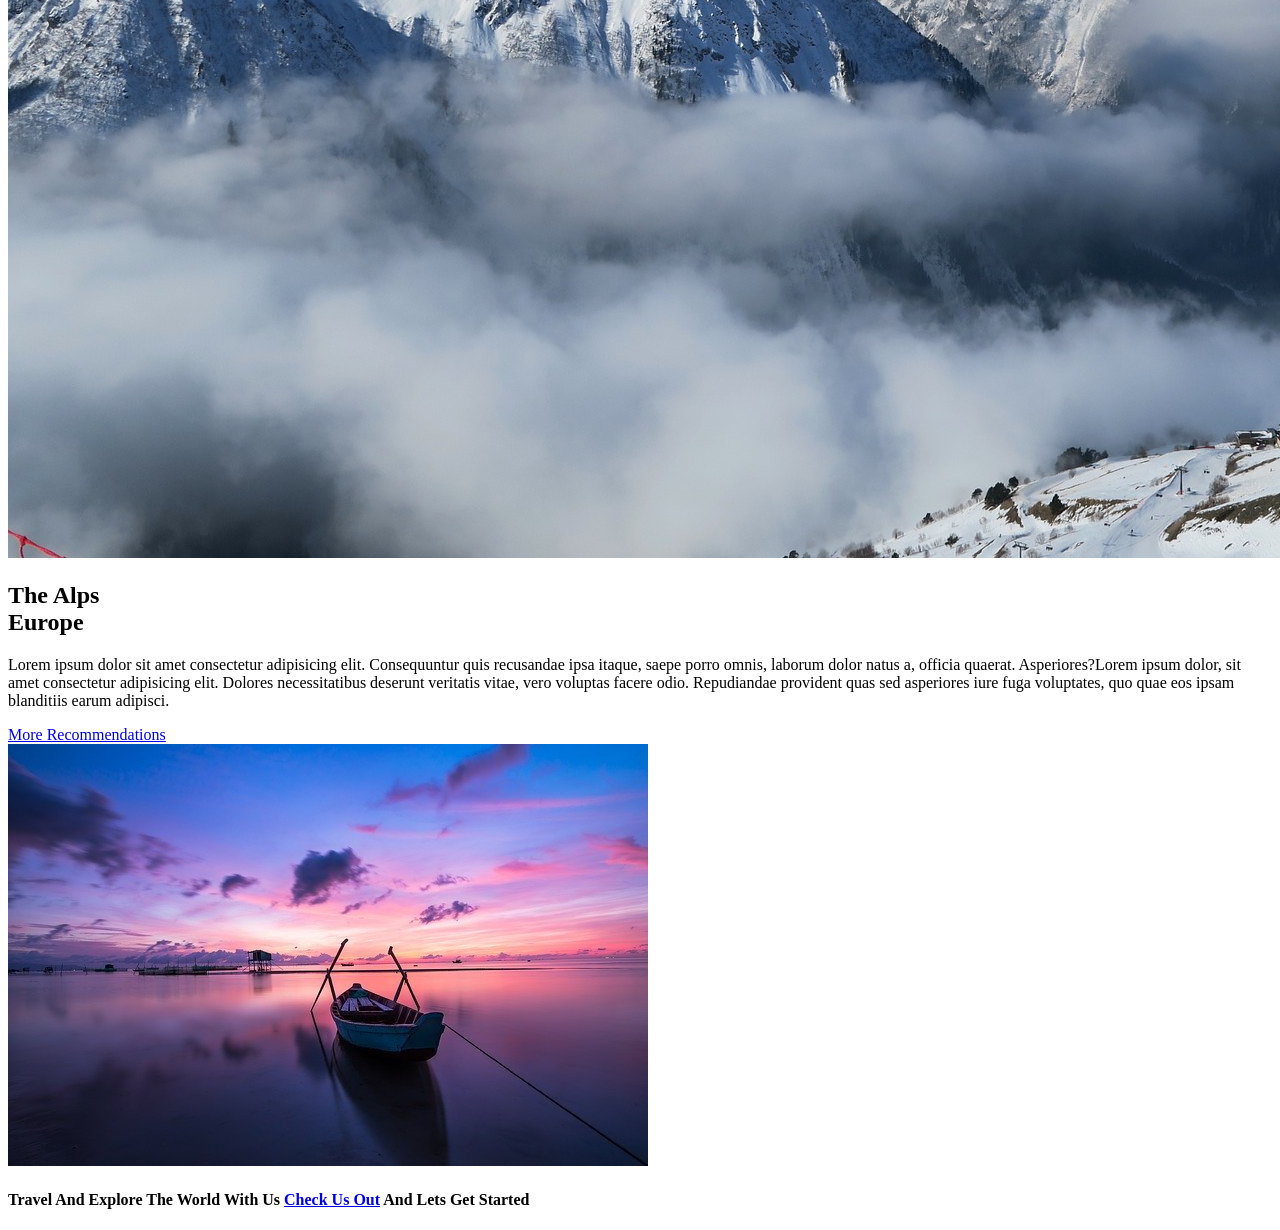
==== commit f3d7b37f: "Update travel.html" ====
--- a/travel.html
+++ b/travel.html
@@ -4,379 +4,7 @@
     <meta charset="UTF-8">
     <meta name="viewport" content="width=device-width, initial-scale=1.0">
     <title>TRAVEL</title>
-    <style>
-
-        * {
-            margin: 0;
-            padding: 0;
-            box-sizing: border-box;
-            font-family: Cambria, Cochin, Georgia, Times, 'Times New Roman', serif;
-            scroll-behavior: smooth;
-        }
-
-        body {
-            
-            background: #111111;
-        }
-
-
-        section {
-            padding: 100px;
-            position: relative;
-        }
-        
-         .header {
-            position: absolute;
-            top: 0;
-            left: 0;
-            z-index: 1000000;
-            display: flex;
-            justify-content: space-between;
-            width: 100%;
-            padding-top: 20px;
-            padding-bottom: 20px;
-        }
-
-        .header .logo {
-            color: white;
-            text-decoration: none;
-            font-size: 1.2em;
-        }
-
-        .header .toggle img {
-            max-width: 40px;
-            cursor: pointer;
-
-        } 
-
-        .banner {
-            position: relative;
-            padding: 0;
-            width: 100%;
-             top: 0;
-            left: 0;
-            min-height: 100vh;
-            display: flex;
-            justify-content: center;
-            align-items: center;
-           
-        }
-
-        .banner .content {
-            position: relative;
-            max-width: 900px;
-            text-align: center;
-            z-index: 1;
-        }
-
-        .banner .content h2 {
-            color: white;
-            font-size: 4em;
-        }
-
-        .banner .content p {
-            color: white;
-            font-size: 1.2em;
-        }
-
-        .banner::before {
-            content: "";
-            position: absolute;
-            bottom: 0;
-            left: 0;
-            width: 100%;
-            height: 400px;
-            z-index: 1;
-            background: linear-gradient(to top, #111, transparent);
-        }
-
-        .btn {
-            position: relative;
-            display: inline-block;
-            margin-top: 30px;
-            padding: 10px 30px;
-            background: #fff;
-            border: 2px solid black;
-            text-decoration: none;
-            color: #111111;
-            font-weight: bold;
-        }
-
-        .fitbg {
-            position: absolute;
-            top: 0;
-            left: 0;
-            height: 100%;
-            width: 100%;
-            object-fit: cover;
-            opacity: 0.6;
-        }
-
-        .about {
-            position: relative;
-            width: 100%;
-            display: flex;
-            justify-content: center;
-            align-items: center;
-        }
-
-        .about .contentbx {
-            min-width: 50%;
-            width: 50%;
-            text-align: end;
-            padding-right: 40px;
-        }
-
-
-        .title {
-            font-weight: 600;
-            color: #fff;
-            font-size: 2em;
-            margin-bottom: 10px;
-        }
-
-        .txt {
-            color: #fff;
-            font-size: 1em;
-        }
-
-        .about .imgbx {
-            position: relative;
-            min-width: 50%;
-            width: 50%;
-            min-height: 500px;
-            transition: 2s;
-
-
-        }
-        .about .imgbx:hover{
-            transform: rotateY(180deg);
-        }
-
-        .banner2,
-        .banner3 {
-            position: relative;
-            width: 100%;
-            min-height: 100vh;
-            display: flex;
-            justify-content: center;
-            align-items: center;
-        }
-
-        .banner2::before,
-        .banner3::before {
-            content: "";
-            position: absolute;
-            bottom: 0;
-            left: 0;
-            width: 100%;
-            height: 400px;
-            z-index: 1;
-            background: linear-gradient(to top, #111, transparent);
-        }
-
-        .banner2::after,
-        .banner3::after {
-            content: "";
-            position: absolute;
-            top: 0;
-            left: 0;
-            width: 100%;
-            height: 400px;
-            z-index: 1;
-            background: linear-gradient(to bottom, #111, transparent);
-        }
-
-        .destination {
-            text-align: center;
-
-        }
-
-        .destination .content {
-            text-align: center;
-        }
-
-        .destination .list {
-            position: relative;
-            display: flex;
-            justify-content: center;
-            align-items: center;
-            flex-wrap: wrap;
-            margin-top: 40px;
-
-        }
-
-        .destination .list .box {
-            position: relative;
-            min-width: 250px;
-            height: 480px;
-            background: #191919;
-            transition: 0.5s;
-            margin: 10px;
-            transform-style: preserve-3d;
-            transform: perspective(2000px);
-            transition: 1px;
-            box-shadow: inset 300px 0 50px rgba(255, 255, 255, 0.5);
-
-
-
-        }
-
-        .destination .list:hover .box {
-            opacity: 0.2;
-        }
-
-        .destination .list .box:hover {
-            opacity: 1;
-            z-index: 100;
-            transform: perspective(2000px) rotate(-10deg);
-           
-        }
-        .destination .list .box .imgbx {
-            position: relative;
-            width: 100%;
-            height: 400px;
-            transform-origin: left;
-            z-index: 1;
-            transition: 1s;
-            box-sizing: border-box;
-        }
-
-        .destination .list .box:hover .imgbx {
-            transform: rotateY(-135deg);
-        }
-
-        .destination .list .box:hover .content1 p {
-            color: #111111;
-        }
-
-        .destination .list .box .content {
-            width: 100%;
-            height: 80px;
-            display: flex;
-            justify-content: center;
-            align-items: center;
-        }
-
-        .destination .list .box .content h2 {
-            color: #fff;
-            font-weight: 500;
-            line-height: 1.2em;
-        }
-
-
-        .destination .list .box .content h2 span {
-            font-size: 0.8em;
-            font-weight: 300;
-            opacity: 0.5;
-        }
-
-
-
-        .destination .list .box .content1 p {
-            position: absolute;
-            top: 0;
-            left: 0;
-            box-sizing: border-box;
-            padding: 20px;
-            color: transparent;
-        }
-
-        .footer {
-            display: flex;
-            justify-content: center;
-            align-items: center;
-            flex-direction: column;
-        }
-
-
-
-        .footer .sc {
-            position: relative;
-            display: flex;
-        }
-
-        .footer .sc li {
-            list-style: none;
-        }
-
-
-        .footer .sc li a {
-            text-decoration: none;
-            margin: 20px 0px;
-        }
-
-        .lsttxt {
-            margin-top: 20px;
-            color: #666;
-            font-size: 18px;
-            font-weight: 300;
-            text-align: center;
-        }
-
-      
-        .lsttxt a {
-            color: #fff;
-            text-decoration: none;
-        }
-
-
-        @media(max-width: 767px) {
-            section {
-                padding: 40px;
-            }
-
-            .banner .content h2 {
-                font-size: 5em;
-            }
-
-            .banner .content p {
-                font-size: 1em;
-            }
-
-            .about {
-                flex-direction: column;
-            }
-
-            .about .contentbx,
-            .about .imgbx {
-                min-width: 100%;
-                width: 100%;
-                text-align: center;
-                padding-right: 0px;
-            }
-
-            .about .imgbx {
-                min-height: 250px;
-            }
-
-            .about .contentbx .btn {
-                margin-bottom: 30px;
-            }
-
-            .destination .list .box {
-                position: relative;
-                max-width: 250px;
-                min-width: initial;
-                width: 250px;
-                height: 400px;
-
-            }
-
-            .destination .list .box .imgbx {
-                height: 320px;
-            }
-
-        }
-         body {
-            font-family: monospace;
-         }
-            
-           
-
-        
-
-    </style>
+   <link rel="stylesheet" href="css/style.css" type="text/css">
 </head>
 <body>
     <section class="header">
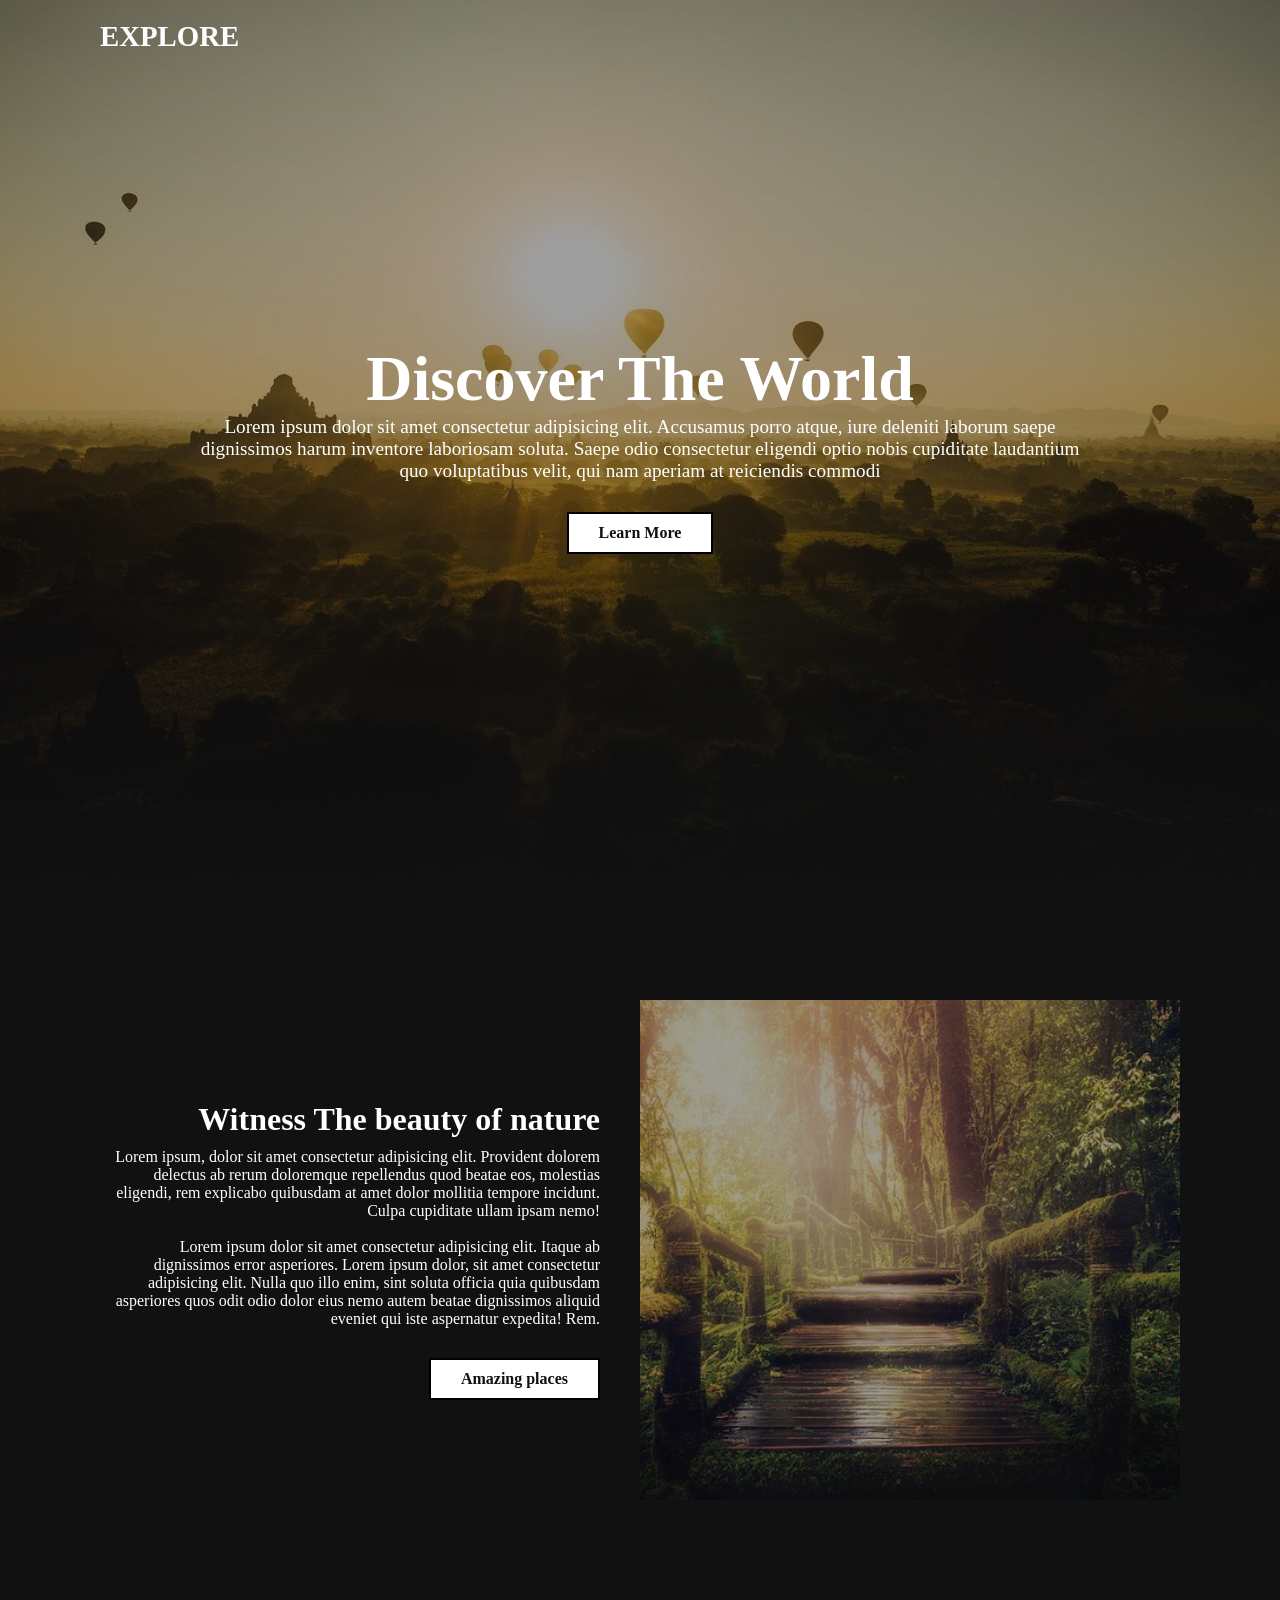
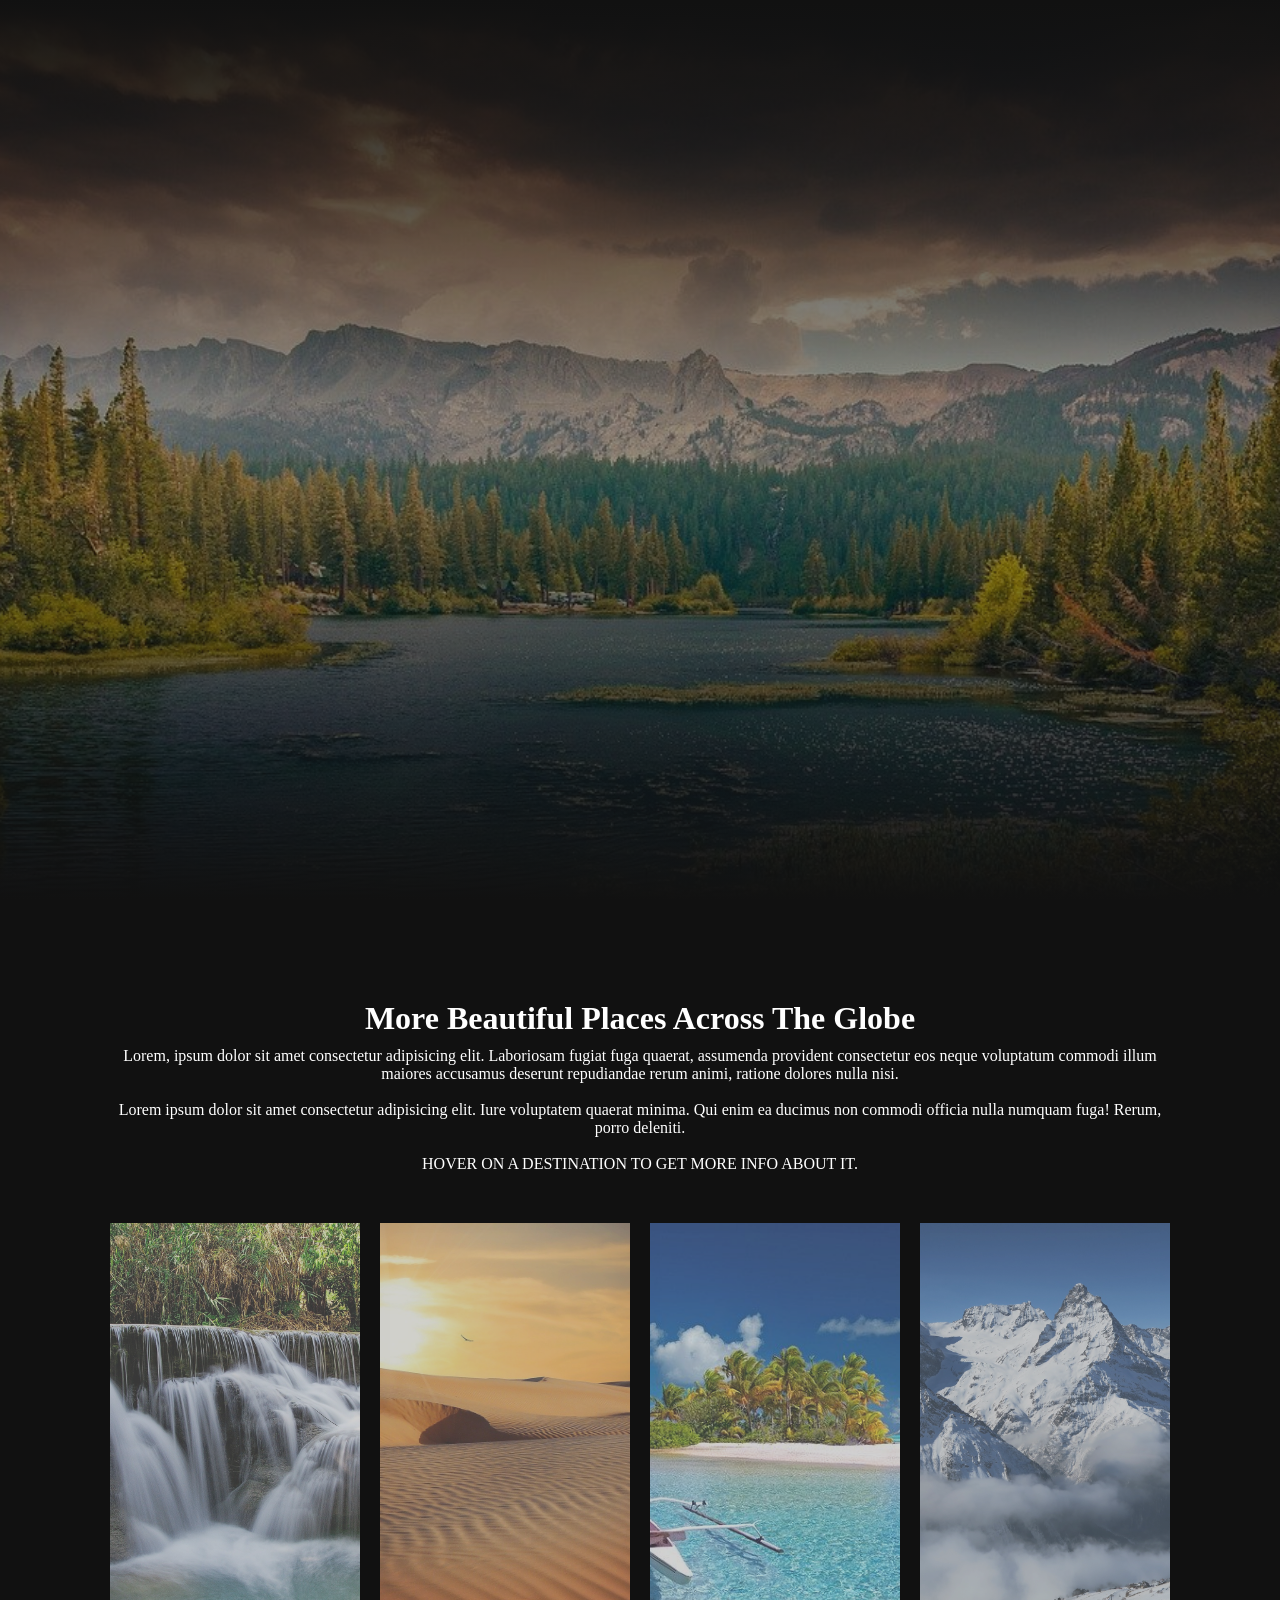
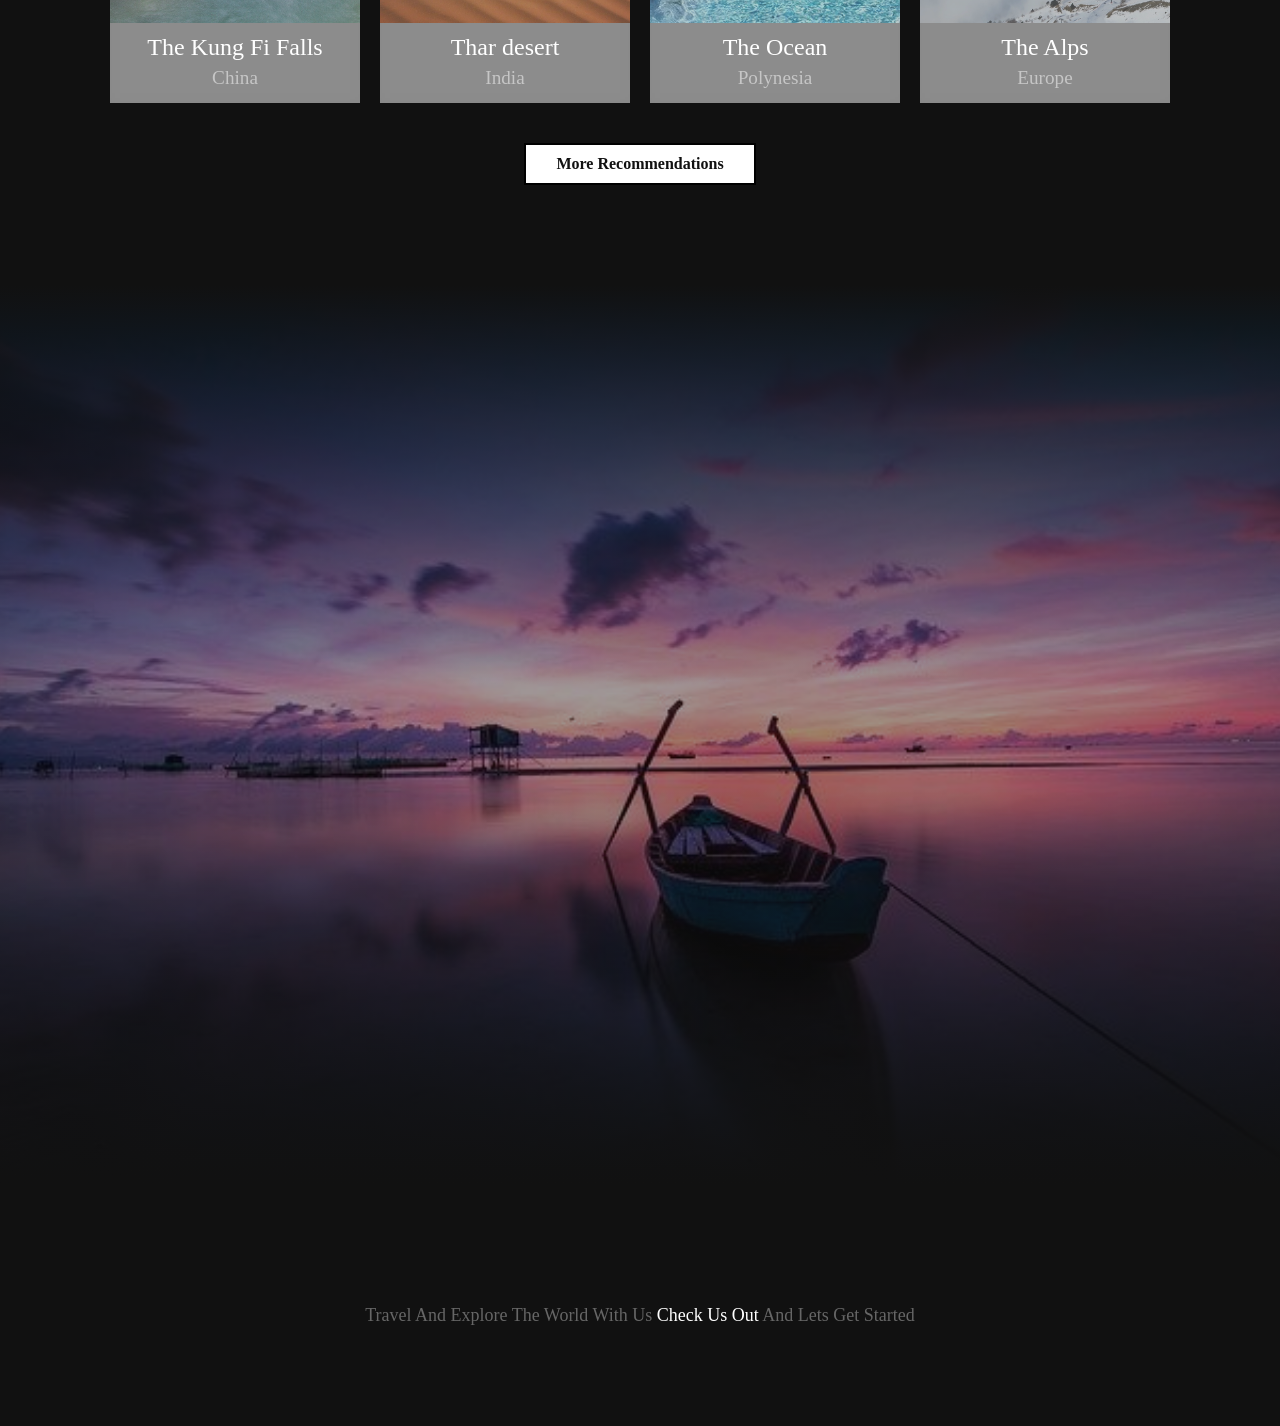
==== commit 0b58399d: "Update travel.html" ====
--- a/travel.html
+++ b/travel.html
@@ -4,7 +4,7 @@
     <meta charset="UTF-8">
     <meta name="viewport" content="width=device-width, initial-scale=1.0">
     <title>TRAVEL</title>
-   <link rel="stylesheet" href="css/style.css" type="text/css">
+   <link rel="stylesheet" href="css/styles.css" type="text/css">
 </head>
 <body>
     <section class="header">
--- a/css/styles.css
+++ b/css/styles.css
@@ -0,0 +1,370 @@
+
+  * {
+            margin: 0;
+            padding: 0;
+            box-sizing: border-box;
+            font-family: Cambria, Cochin, Georgia, Times, 'Times New Roman', serif;
+            scroll-behavior: smooth;
+        }
+
+        body {
+            
+            background: #111111;
+        }
+
+
+        section {
+            padding: 100px;
+            position: relative;
+        }
+        
+         .header {
+            position: absolute;
+            top: 0;
+            left: 0;
+            z-index: 1000000;
+            display: flex;
+            justify-content: space-between;
+            width: 100%;
+            padding-top: 20px;
+            padding-bottom: 20px;
+        }
+
+        .header .logo {
+            color: white;
+            text-decoration: none;
+            font-size: 1.2em;
+        }
+
+        .header .toggle img {
+            max-width: 40px;
+            cursor: pointer;
+
+        } 
+
+        .banner {
+            position: relative;
+            padding: 0;
+            width: 100%;
+             top: 0;
+            left: 0;
+            min-height: 100vh;
+            display: flex;
+            justify-content: center;
+            align-items: center;
+           
+        }
+
+        .banner .content {
+            position: relative;
+            max-width: 900px;
+            text-align: center;
+            z-index: 1;
+        }
+
+        .banner .content h2 {
+            color: white;
+            font-size: 4em;
+        }
+
+        .banner .content p {
+            color: white;
+            font-size: 1.2em;
+        }
+
+        .banner::before {
+            content: "";
+            position: absolute;
+            bottom: 0;
+            left: 0;
+            width: 100%;
+            height: 400px;
+            z-index: 1;
+            background: linear-gradient(to top, #111, transparent);
+        }
+
+        .btn {
+            position: relative;
+            display: inline-block;
+            margin-top: 30px;
+            padding: 10px 30px;
+            background: #fff;
+            border: 2px solid black;
+            text-decoration: none;
+            color: #111111;
+            font-weight: bold;
+        }
+
+        .fitbg {
+            position: absolute;
+            top: 0;
+            left: 0;
+            height: 100%;
+            width: 100%;
+            object-fit: cover;
+            opacity: 0.6;
+        }
+
+        .about {
+            position: relative;
+            width: 100%;
+            display: flex;
+            justify-content: center;
+            align-items: center;
+        }
+
+        .about .contentbx {
+            min-width: 50%;
+            width: 50%;
+            text-align: end;
+            padding-right: 40px;
+        }
+
+
+        .title {
+            font-weight: 600;
+            color: #fff;
+            font-size: 2em;
+            margin-bottom: 10px;
+        }
+
+        .txt {
+            color: #fff;
+            font-size: 1em;
+        }
+
+        .about .imgbx {
+            position: relative;
+            min-width: 50%;
+            width: 50%;
+            min-height: 500px;
+            transition: 2s;
+
+
+        }
+        .about .imgbx:hover{
+            transform: rotateY(180deg);
+        }
+
+        .banner2,
+        .banner3 {
+            position: relative;
+            width: 100%;
+            min-height: 100vh;
+            display: flex;
+            justify-content: center;
+            align-items: center;
+        }
+
+        .banner2::before,
+        .banner3::before {
+            content: "";
+            position: absolute;
+            bottom: 0;
+            left: 0;
+            width: 100%;
+            height: 400px;
+            z-index: 1;
+            background: linear-gradient(to top, #111, transparent);
+        }
+
+        .banner2::after,
+        .banner3::after {
+            content: "";
+            position: absolute;
+            top: 0;
+            left: 0;
+            width: 100%;
+            height: 400px;
+            z-index: 1;
+            background: linear-gradient(to bottom, #111, transparent);
+        }
+
+        .destination {
+            text-align: center;
+
+        }
+
+        .destination .content {
+            text-align: center;
+        }
+
+        .destination .list {
+            position: relative;
+            display: flex;
+            justify-content: center;
+            align-items: center;
+            flex-wrap: wrap;
+            margin-top: 40px;
+
+        }
+
+        .destination .list .box {
+            position: relative;
+            min-width: 250px;
+            height: 480px;
+            background: #191919;
+            transition: 0.5s;
+            margin: 10px;
+            transform-style: preserve-3d;
+            transform: perspective(2000px);
+            transition: 1px;
+            box-shadow: inset 300px 0 50px rgba(255, 255, 255, 0.5);
+
+
+
+        }
+
+        .destination .list:hover .box {
+            opacity: 0.2;
+        }
+
+        .destination .list .box:hover {
+            opacity: 1;
+            z-index: 100;
+            transform: perspective(2000px) rotate(-10deg);
+           
+        }
+        .destination .list .box .imgbx {
+            position: relative;
+            width: 100%;
+            height: 400px;
+            transform-origin: left;
+            z-index: 1;
+            transition: 1s;
+            box-sizing: border-box;
+        }
+
+        .destination .list .box:hover .imgbx {
+            transform: rotateY(-135deg);
+        }
+
+        .destination .list .box:hover .content1 p {
+            color: #111111;
+        }
+
+        .destination .list .box .content {
+            width: 100%;
+            height: 80px;
+            display: flex;
+            justify-content: center;
+            align-items: center;
+        }
+
+        .destination .list .box .content h2 {
+            color: #fff;
+            font-weight: 500;
+            line-height: 1.2em;
+        }
+
+
+        .destination .list .box .content h2 span {
+            font-size: 0.8em;
+            font-weight: 300;
+            opacity: 0.5;
+        }
+
+
+
+        .destination .list .box .content1 p {
+            position: absolute;
+            top: 0;
+            left: 0;
+            box-sizing: border-box;
+            padding: 20px;
+            color: transparent;
+        }
+
+        .footer {
+            display: flex;
+            justify-content: center;
+            align-items: center;
+            flex-direction: column;
+        }
+
+
+
+        .footer .sc {
+            position: relative;
+            display: flex;
+        }
+
+        .footer .sc li {
+            list-style: none;
+        }
+
+
+        .footer .sc li a {
+            text-decoration: none;
+            margin: 20px 0px;
+        }
+
+        .lsttxt {
+            margin-top: 20px;
+            color: #666;
+            font-size: 18px;
+            font-weight: 300;
+            text-align: center;
+        }
+
+      
+        .lsttxt a {
+            color: #fff;
+            text-decoration: none;
+        }
+
+
+        @media(max-width: 767px) {
+            section {
+                padding: 40px;
+            }
+
+            .banner .content h2 {
+                font-size: 5em;
+            }
+
+            .banner .content p {
+                font-size: 1em;
+            }
+
+            .about {
+                flex-direction: column;
+            }
+
+            .about .contentbx,
+            .about .imgbx {
+                min-width: 100%;
+                width: 100%;
+                text-align: center;
+                padding-right: 0px;
+            }
+
+            .about .imgbx {
+                min-height: 250px;
+            }
+
+            .about .contentbx .btn {
+                margin-bottom: 30px;
+            }
+
+            .destination .list .box {
+                position: relative;
+                max-width: 250px;
+                min-width: initial;
+                width: 250px;
+                height: 400px;
+
+            }
+
+            .destination .list .box .imgbx {
+                height: 320px;
+            }
+
+        }
+         body {
+            font-family: monospace;
+         }
+            
+           
+
+        
